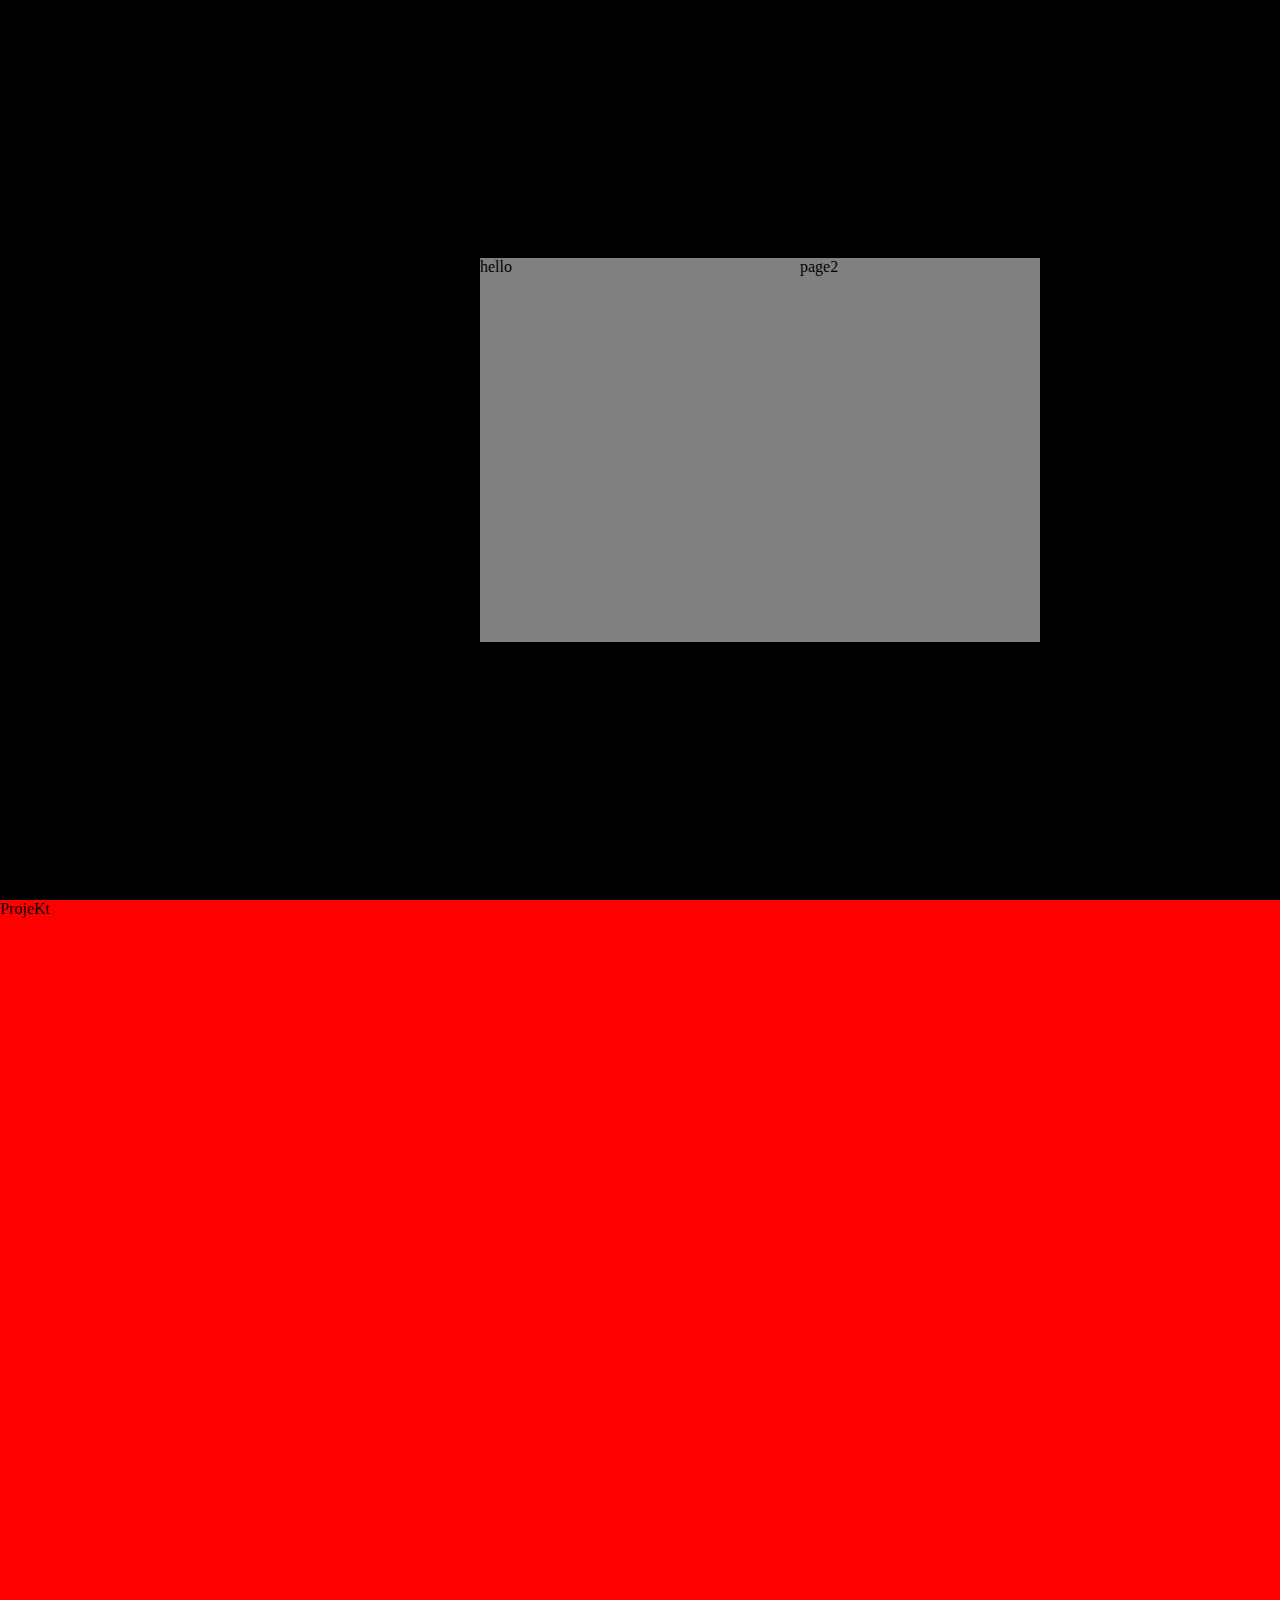
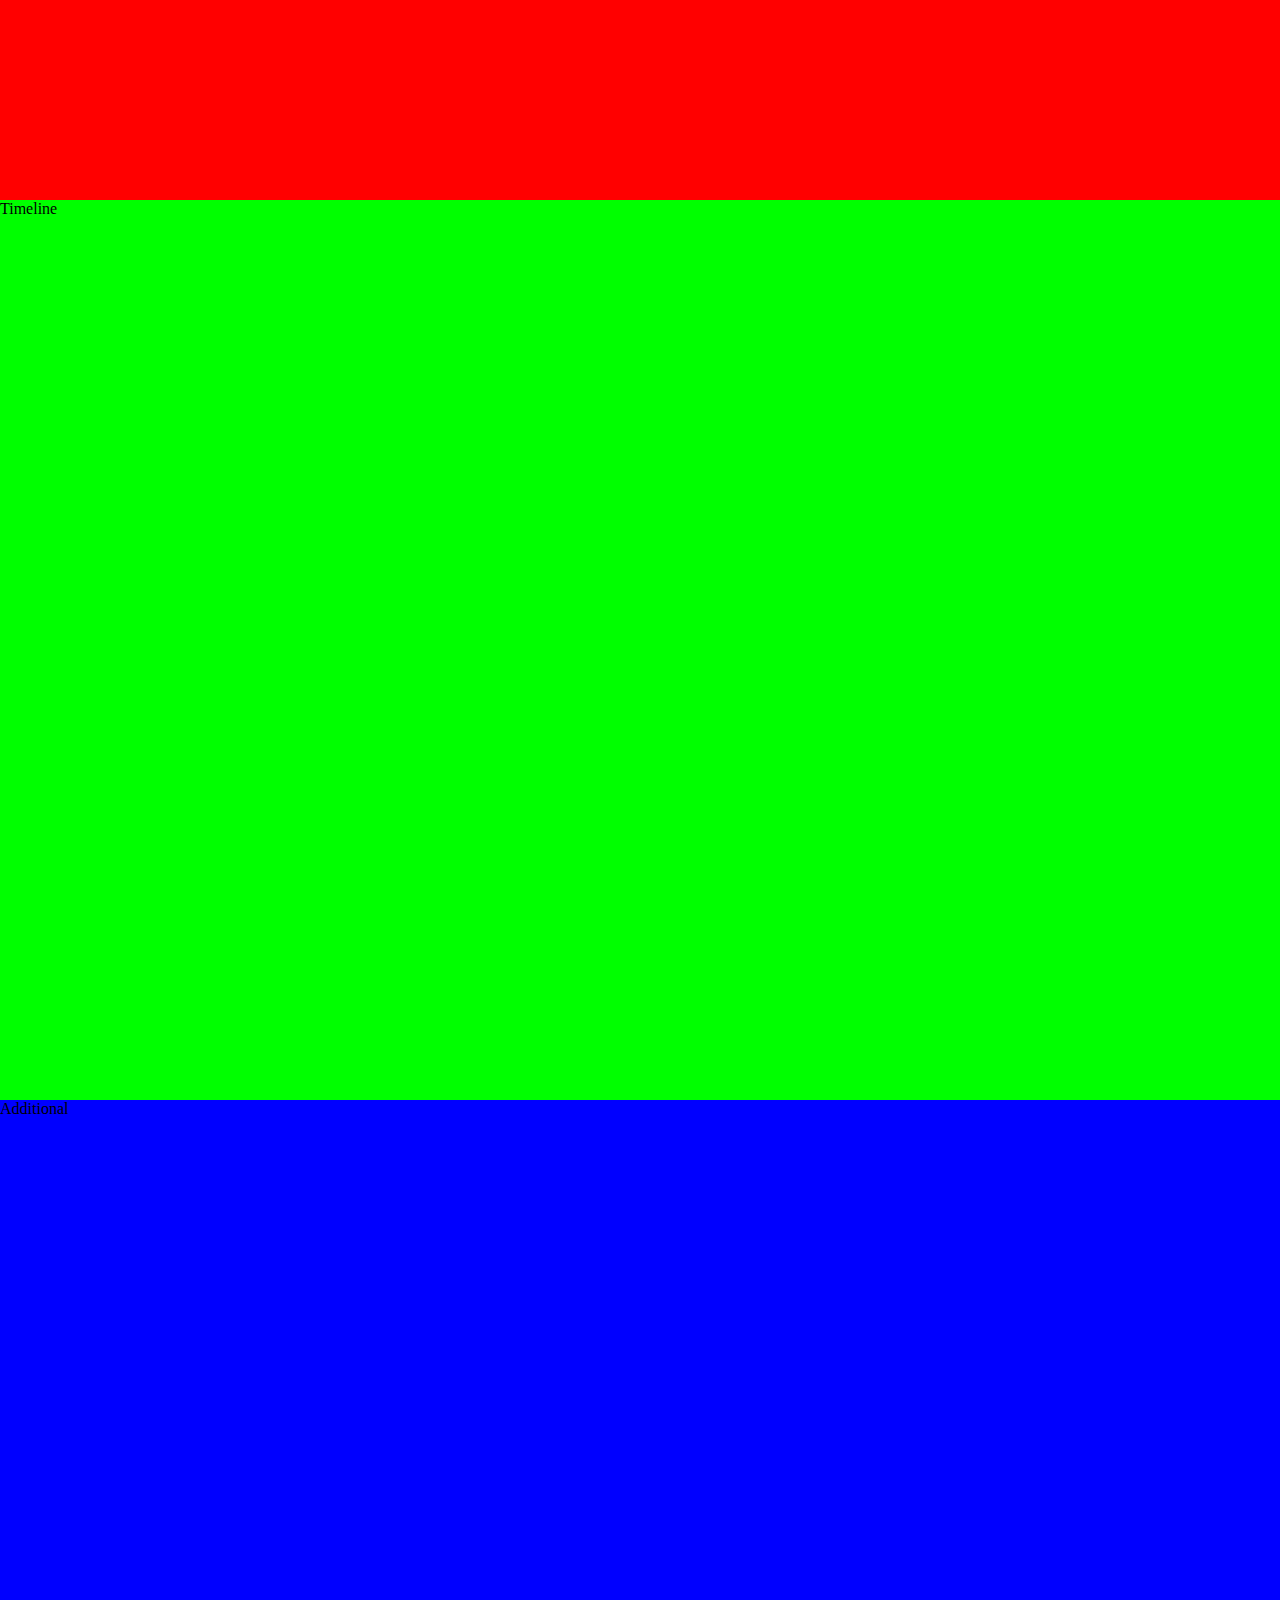
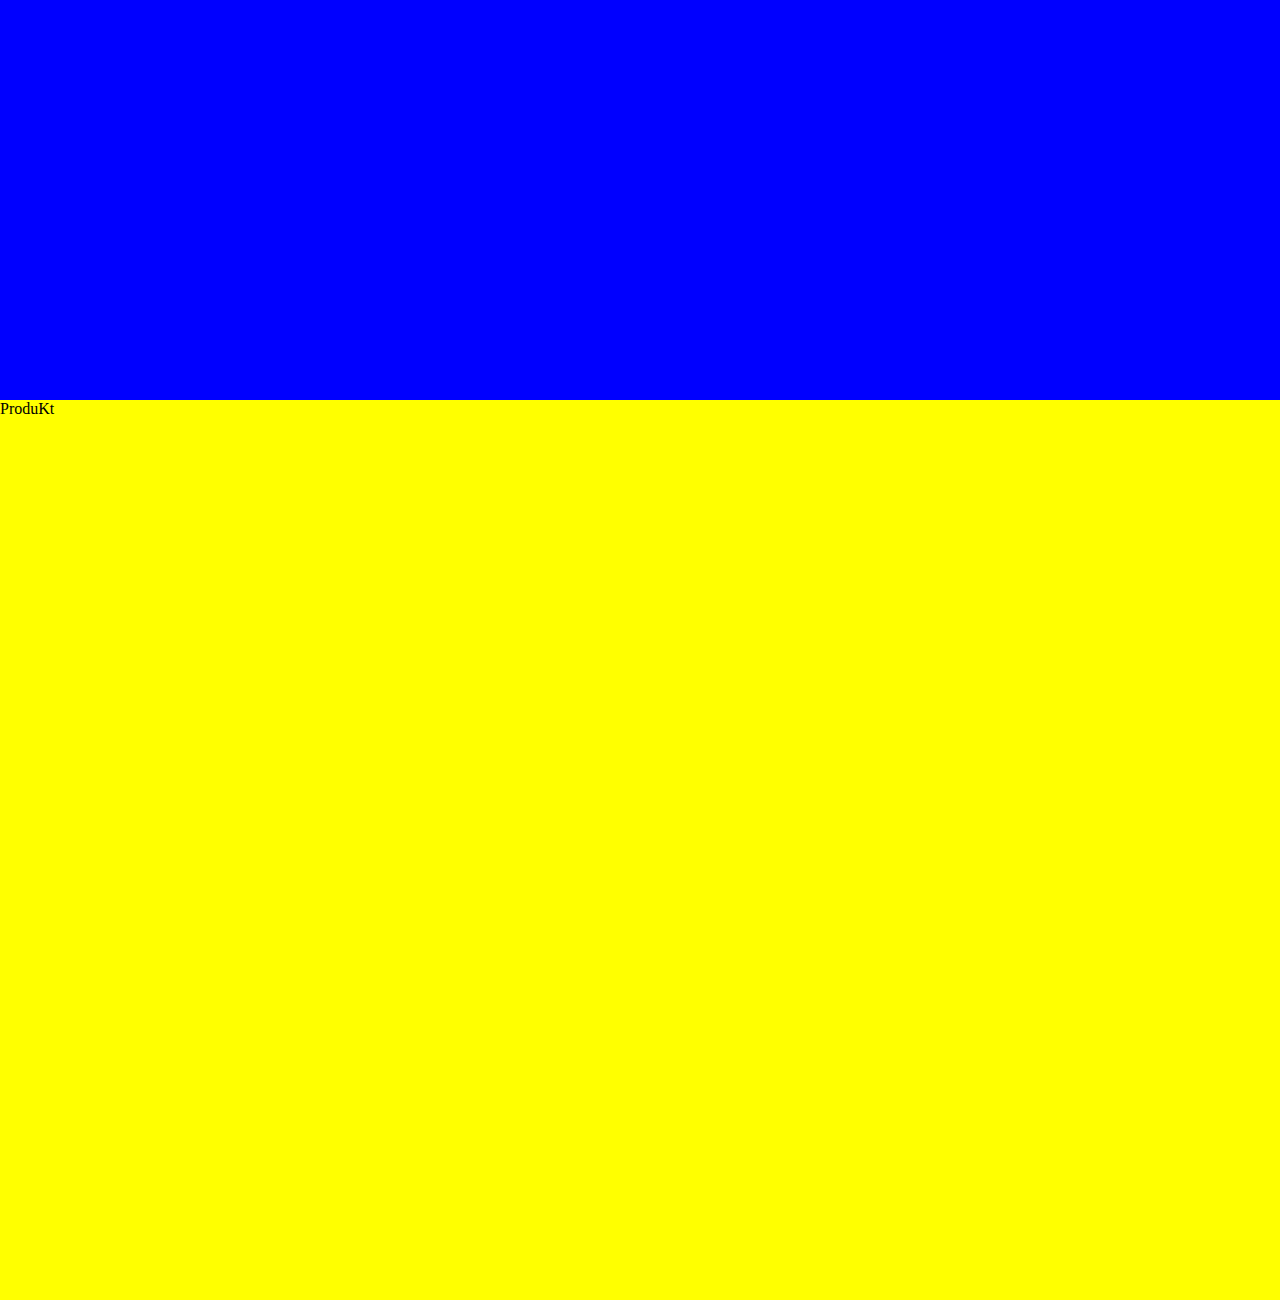
==== Webbpage/index.html @ 3f53e5e8 "Added javascript for mediaquery for better responsitivity" ====
<!DOCTYPE html>
<html lang="en">
<head>
  <meta charset="UTF-8">
  <meta name="viewport" content="width=device-width, initial-scale=1.0">
  <title>MainPage</title>
  <link rel="stylesheet" href="style.css">
  <link rel="stylesheet" href="cardslider.css">
</head>
<body>
  
  <header>
    <nav>

    </nav>
  </header>

  <aside>
    <button id="toggle-prkt" class="sec-button" onclick="toggleSection('prkt-section', 'toggle-prkt')">prkt</button>
    <button id="toggle-tmln" class="sec-button" onclick="toggleSection('tmln-section', 'toggle-tmln')">tmln</button>
    <button id="toggle-adtl" class="sec-button" onclick="toggleSection('adtl-section', 'toggle-adtl')">adtl</button>
    <button id="toggle-prdt" class="sec-button" onclick="toggleSection('prdt-section', 'toggle-prdt')">prdt</button>
  </aside>

  <main>

    <section id="cards-section">

      <ul class="cards">

        <li>
          <div class="imagediv"> hello</div> 
        </li>
        
        <li>
          <div class="imagediv"> page2</div> 
        </li>

        <li>
          <div class="imagediv"> stuff</div> 
        </li>

        <li>
          <div class="imagediv"> random</div> 
        </li> 

      </ul>

    </section>


    <section id="prkt-section" class="button-section">ProjeKt
      
    </section>

    <section id="tmln-section" class="button-section">Timeline

    </section>

    <section id="adtl-section" class="button-section">Additional

    </section>

    <section id="prdt-section" class="button-section">ProduKt

    </section>

  </main>

  <footer>

  </footer>

</body>
<script src="app.js"></script>
</html>
---- Webbpage/style.css ----
:root{
  --primary:rgb(255, 255, 255);
  --secondary:rgb(0, 0, 0);
  --col1:rgb(255, 0, 0);
  --col2:rgb(0, 255, 0);
  --col3:rgb(0, 0, 255);
  --col4:rgb(255, 255, 0);
  --col5:rgb(0, 255, 255);
  --col6:rgb(255, 0, 255);
}

*{
  text-decoration: none;
  box-sizing: border-box;
  margin: 0;
  padding: 0;
}

body{
  background-color: var(--secondary);
  width: 100%;
  min-height: 100vh;
}

aside{
  bottom: 0;
  position: fixed;
  background-color: var(--primary);
  width: 100%;
  display: flex;
  flex-direction: row;
  justify-content: space-evenly;  
}

button{
  border: none;
  background: none;
}

button:hover{
  background-color: var(--secondary);
}

#prkt-section{
  background-color: var(--col1);
  display: block;
}

#tmln-section{
  background-color: var(--col2);  
  display: none;
}

#adtl-section{
  background-color: var(--col3);  
  display: none;
}

#prdt-section{
  background-color: var(--col4);  
  display: none;
}

.sec-button{
  transition: transform 0.5s;
}
.scale-up{
  transform: scale(3);
}

.button-section{
  min-height: 100vh;
}

@media only screen and (min-width: 600px) {

  aside{
    display: none;
  }

}

@media only screen and (min-width: 769px) {
}
---- Webbpage/cardslider.css ----
:root{
	--slider-width:50em;
	--cards-width:20em;
  --card-color:gray;
}

.cards{
  display: flex;
  align-items: center;
  height: 100%;
  width:var(--slider-width);
  padding: 0 calc((var(--slider-width) - var(--cards-width)) / 2);
  list-style: none;
  overflow-y: hidden;
  overflow-x: scroll;
  white-space: nowrap;
  
  scroll-snap-type: x mandatory;
}

.cards li{
  display: inline-block;
  aspect-ratio: 1;
  scroll-snap-align: center;
  perspective: 40em;

  animation: linear adjust-z-index both;
	animation-timeline: --li-in-and-out-of-view;

	view-timeline-name: --li-in-and-out-of-view;
	view-timeline-axis: inline;
}

.cards div{
  background-color: var(--card-color);
  width: var(--cards-width);
  height: 120%;

  user-select: none;
  -webkit-user-drag: none;

  animation: linear rotate-cover both;
	animation-timeline: --li-in-and-out-of-view;

}

.active{
	cursor: grabbing;
	cursor: -webkit-grabbing;
}

#cards-section{
  display: none;
  height: 100vh;
}

@keyframes adjust-z-index {
	0% {
		z-index: 1;
	}
	50% {
		z-index: 100;
	}
	100% {
		z-index: 1;
	}
}

@keyframes rotate-cover {
  0% {
    transform: rotateY(-45deg);
  }
  35% {
    transform: rotateY(-45deg);
  }
  50% {
    transform: rotateY(0deg) translateZ(1em) scale(1.5);
  }
  65% {
    transform: rotateY(45deg);
  }
  100% {
    transform: rotateY(45deg);
  }
}

@media only screen and (min-width: 600px) {

  #cards-section{
    display: flex;
    justify-content: center;
    align-items: center;
  }
  
}
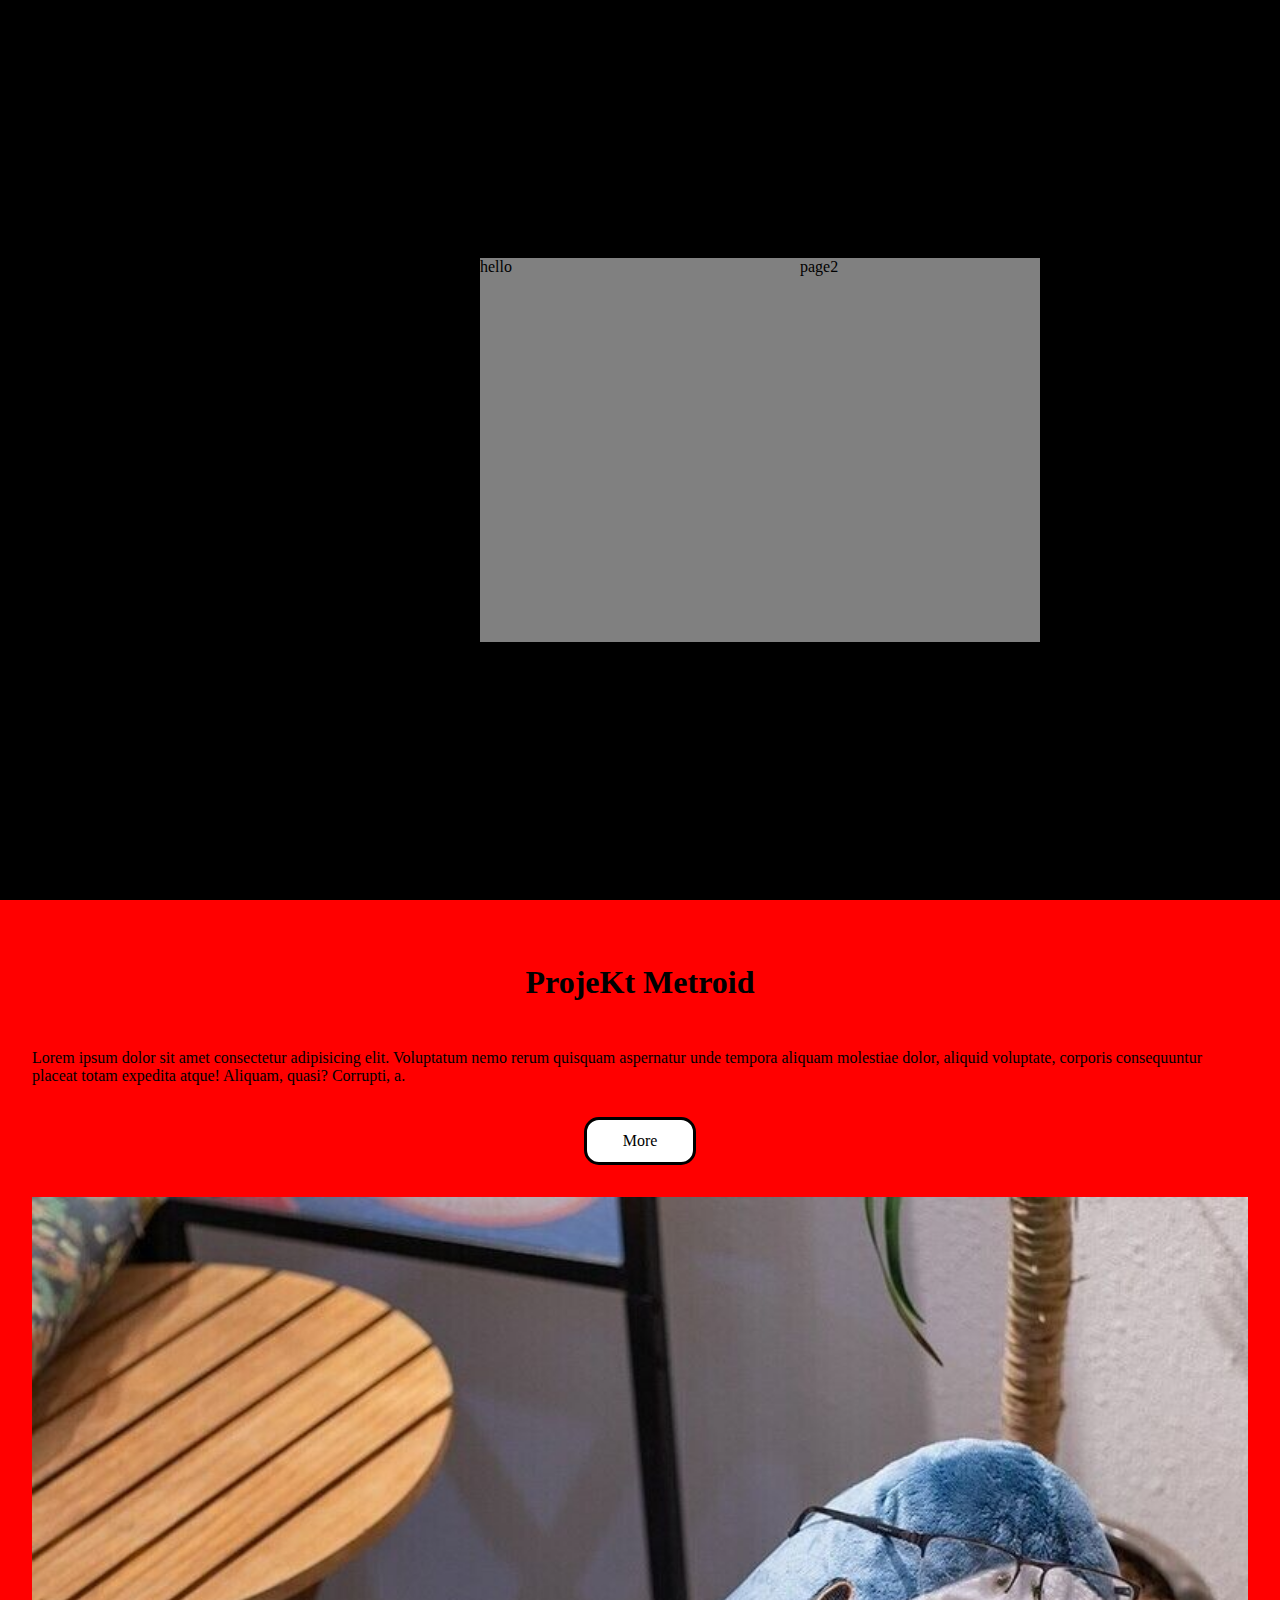
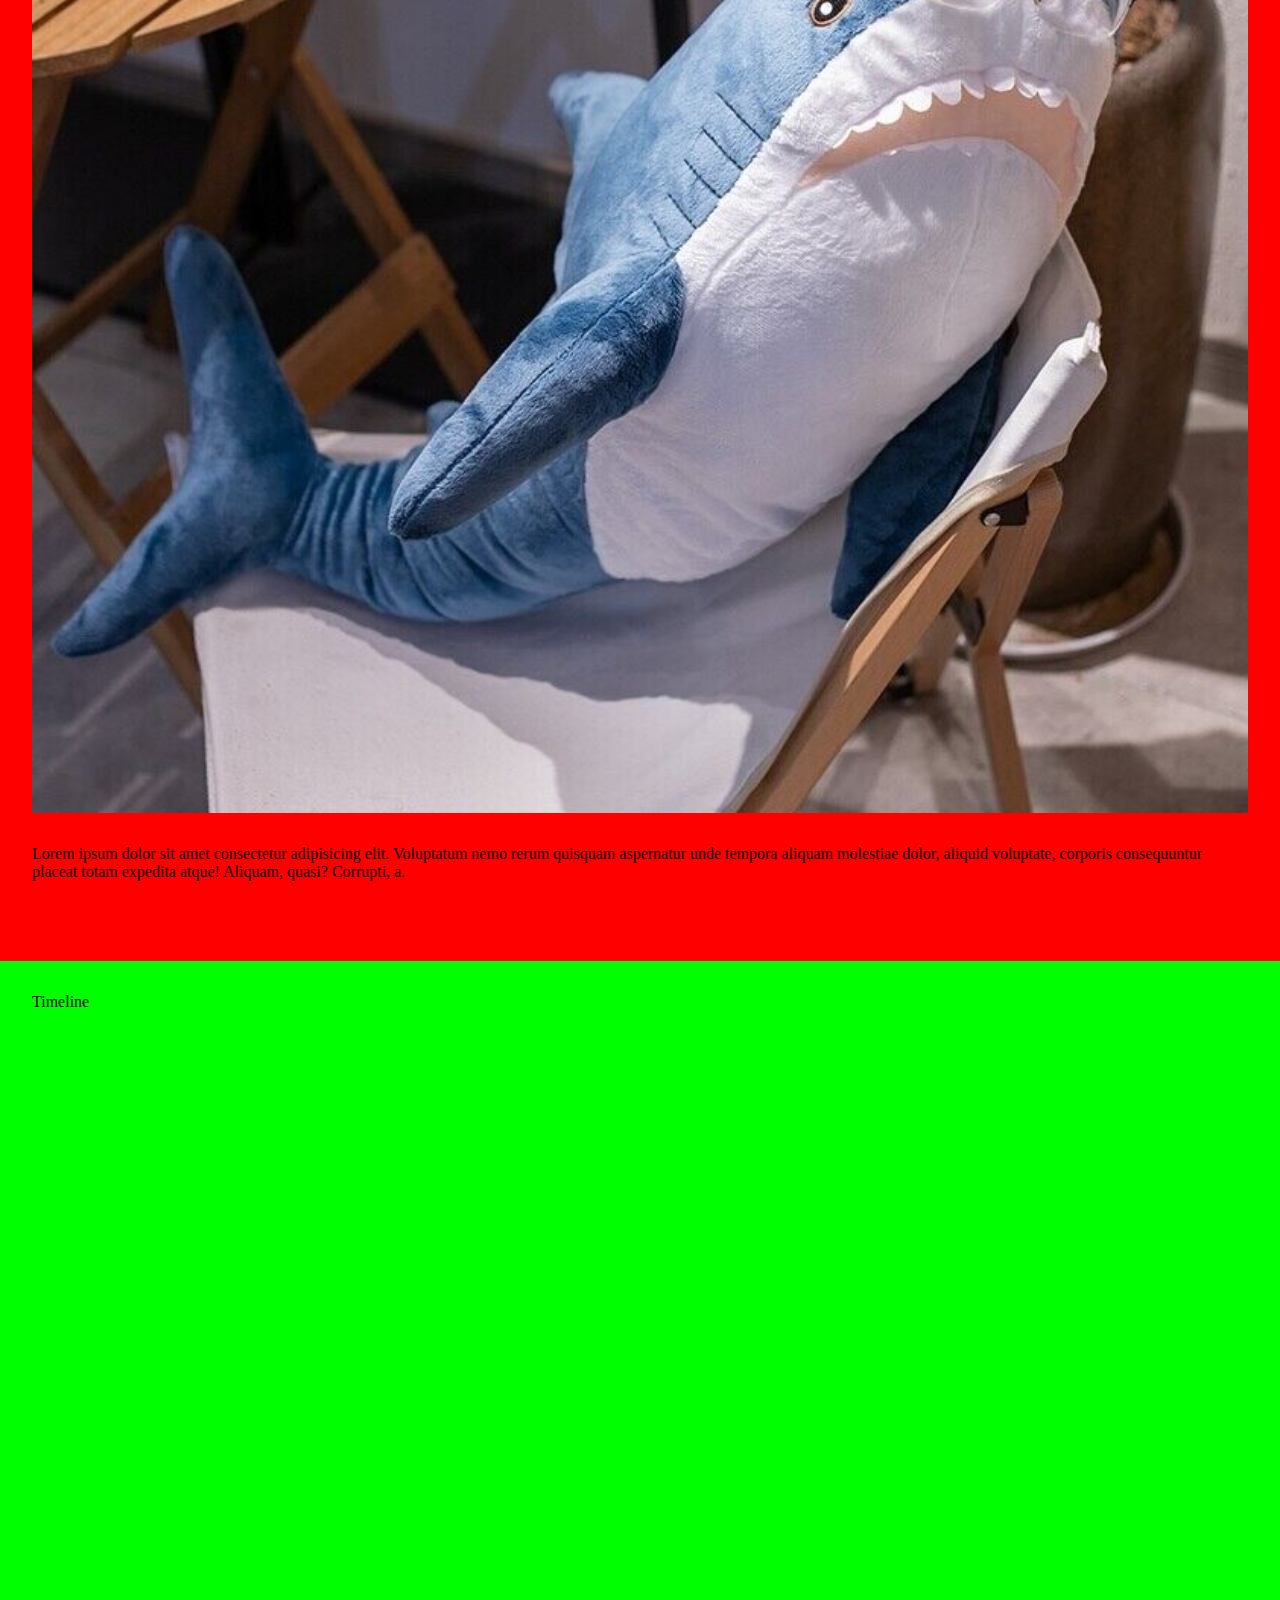
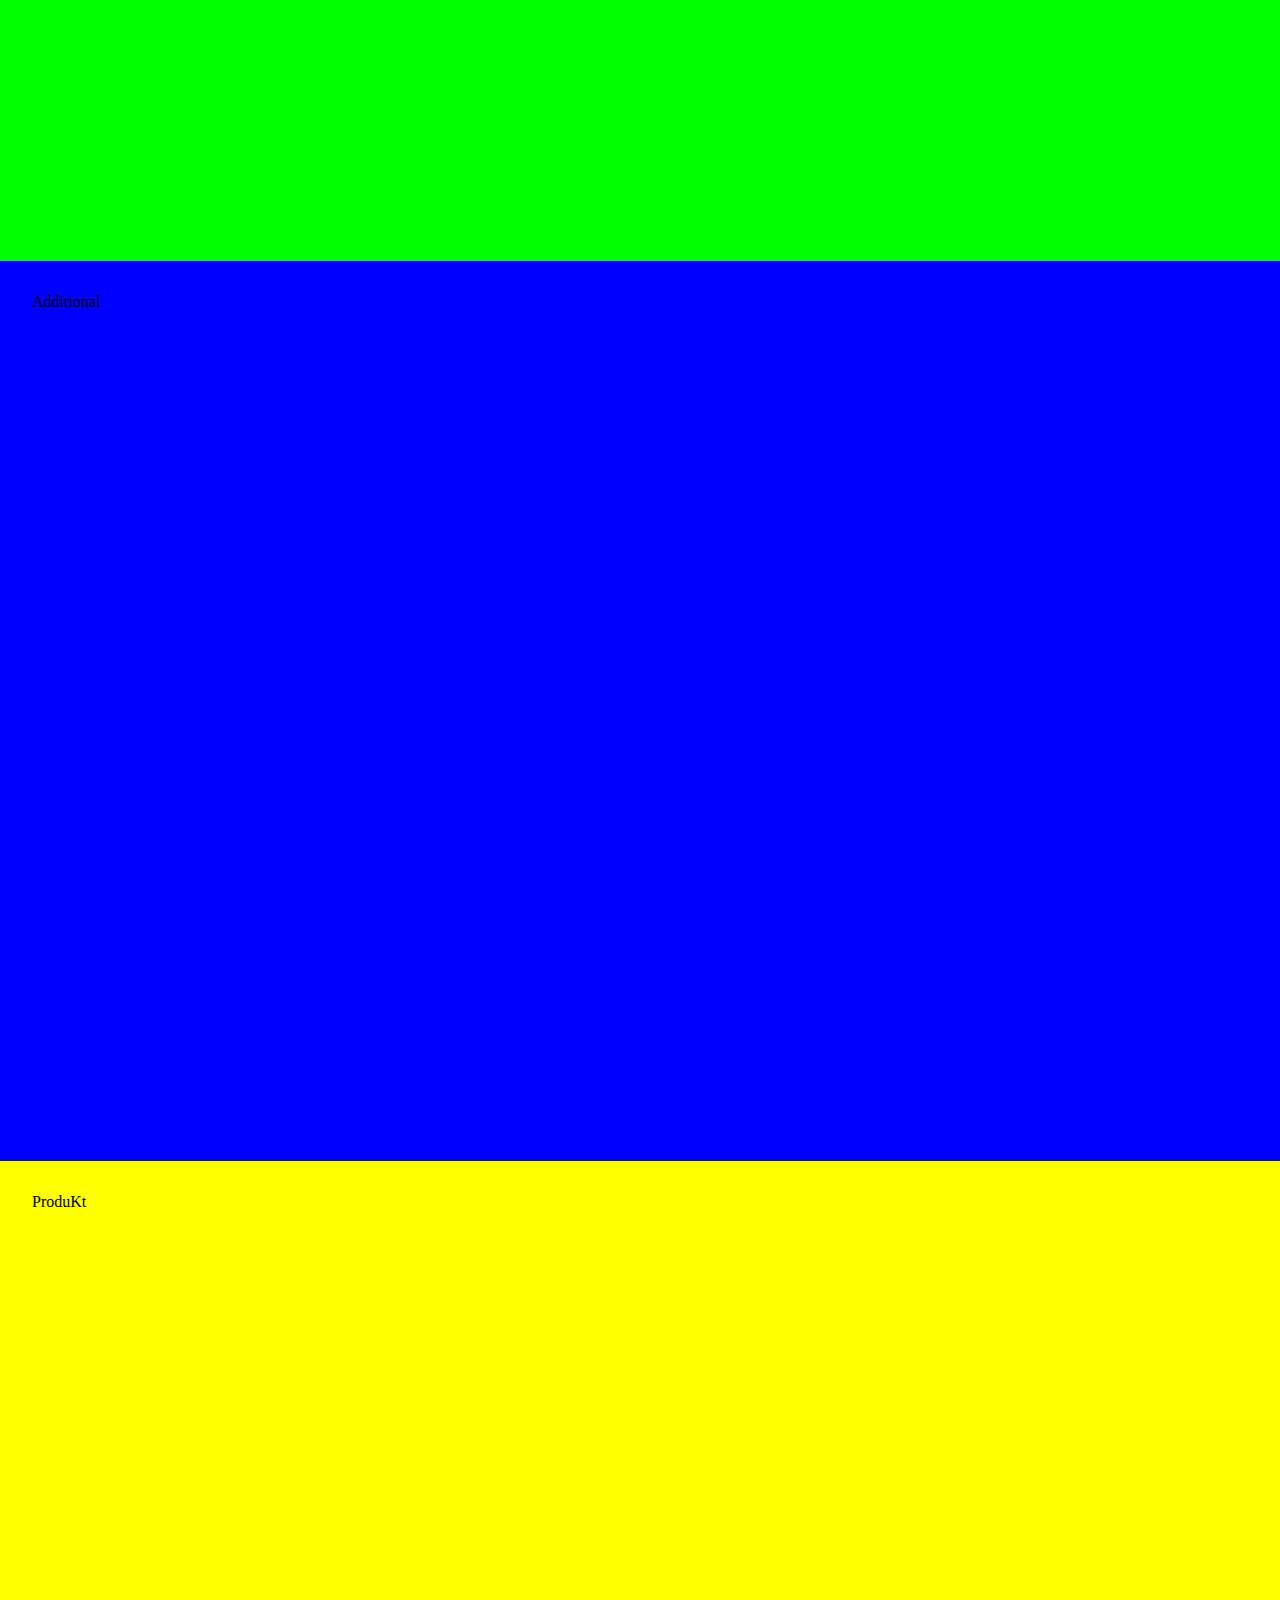
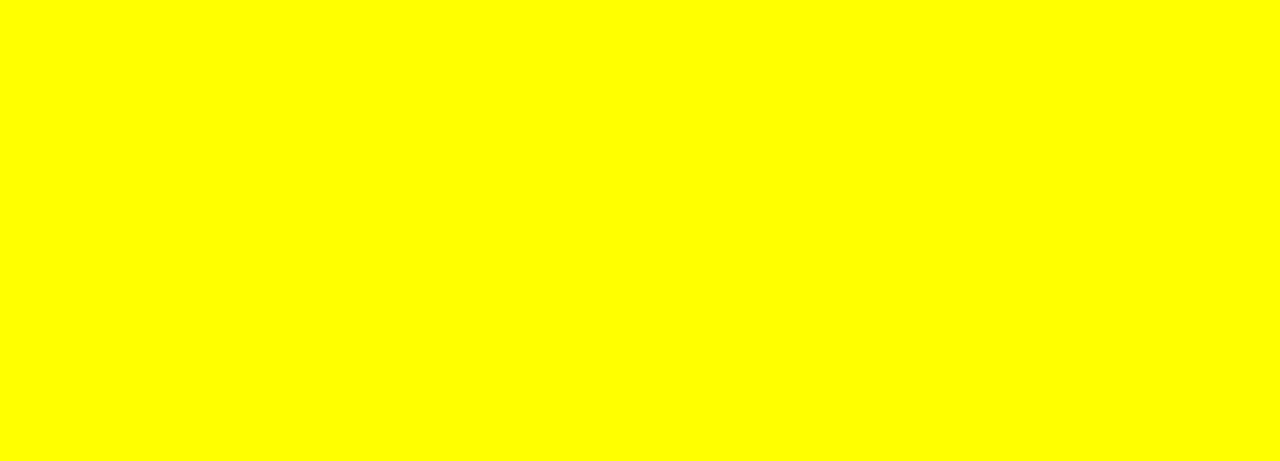
==== commit 99373d41: "Layout for front page" ====
--- a/Webbpage/index.html
+++ b/Webbpage/index.html
@@ -49,21 +49,28 @@
     </section>
 
 
-    <section id="prkt-section" class="button-section">ProjeKt
+    <article id="prkt-section" class="button-section">
+      <h1>ProjeKt Metroid</h1>
+      <p>Lorem ipsum dolor sit amet consectetur adipisicing elit. Voluptatum nemo rerum quisquam aspernatur unde tempora aliquam molestiae dolor, aliquid voluptate, corporis consequuntur placeat totam expedita atque! Aliquam, quasi? Corrupti, a.</p>
+
+      <a href="placeholder.html" class="more-button">More</a>
+
+      <img src="800x800.png" alt="placeholder">
+      <p>Lorem ipsum dolor sit amet consectetur adipisicing elit. Voluptatum nemo rerum quisquam aspernatur unde tempora aliquam molestiae dolor, aliquid voluptate, corporis consequuntur placeat totam expedita atque! Aliquam, quasi? Corrupti, a.</p>
       
-    </section>
+    </article>
 
-    <section id="tmln-section" class="button-section">Timeline
+    <article id="tmln-section" class="button-section">Timeline
 
-    </section>
+    </article>
 
-    <section id="adtl-section" class="button-section">Additional
+    <article id="adtl-section" class="button-section">Additional
 
-    </section>
+    </article>
 
-    <section id="prdt-section" class="button-section">ProduKt
+    <article id="prdt-section" class="button-section">ProduKt
 
-    </section>
+    </article>
 
   </main>
 
--- a/Webbpage/style.css
+++ b/Webbpage/style.css
@@ -29,21 +29,42 @@
   width: 100%;
   display: flex;
   flex-direction: row;
-  justify-content: space-evenly;  
-}
-
-button{
-  border: none;
-  background: none;
-}
-
-button:hover{
-  background-color: var(--secondary);
+  justify-content: space-evenly;
 }
 
 #prkt-section{
   background-color: var(--col1);
-  display: block;
+  display: flex;
+  flex-direction: column;
+  justify-content: center;
+  align-items: center;
+}
+
+#prkt-section * {
+  margin: 1em 0;
+}
+
+h1{
+  text-align: center;
+  margin: 0;
+  margin-bottom: 1em;
+}
+
+
+.more-button{
+  display: flex;
+  justify-content: center;
+  align-items: center;
+  border: solid black;
+  background-color: var(--primary);
+  color: var(--secondary);
+  width: 7em;
+  height: 3em;
+  border-radius: 15px;
+}
+
+img{
+  width: 100%;
 }
 
 #tmln-section{
@@ -63,13 +84,20 @@
 
 .sec-button{
   transition: transform 0.5s;
+  background-color: var(--secondary);
+  border: none;
+  background: none;
 }
+
 .scale-up{
   transform: scale(3);
 }
 
 .button-section{
   min-height: 100vh;
+  overflow: hidden;
+  padding: 2em;
+  padding-bottom: 4em;
 }
 
 @media only screen and (min-width: 600px) {
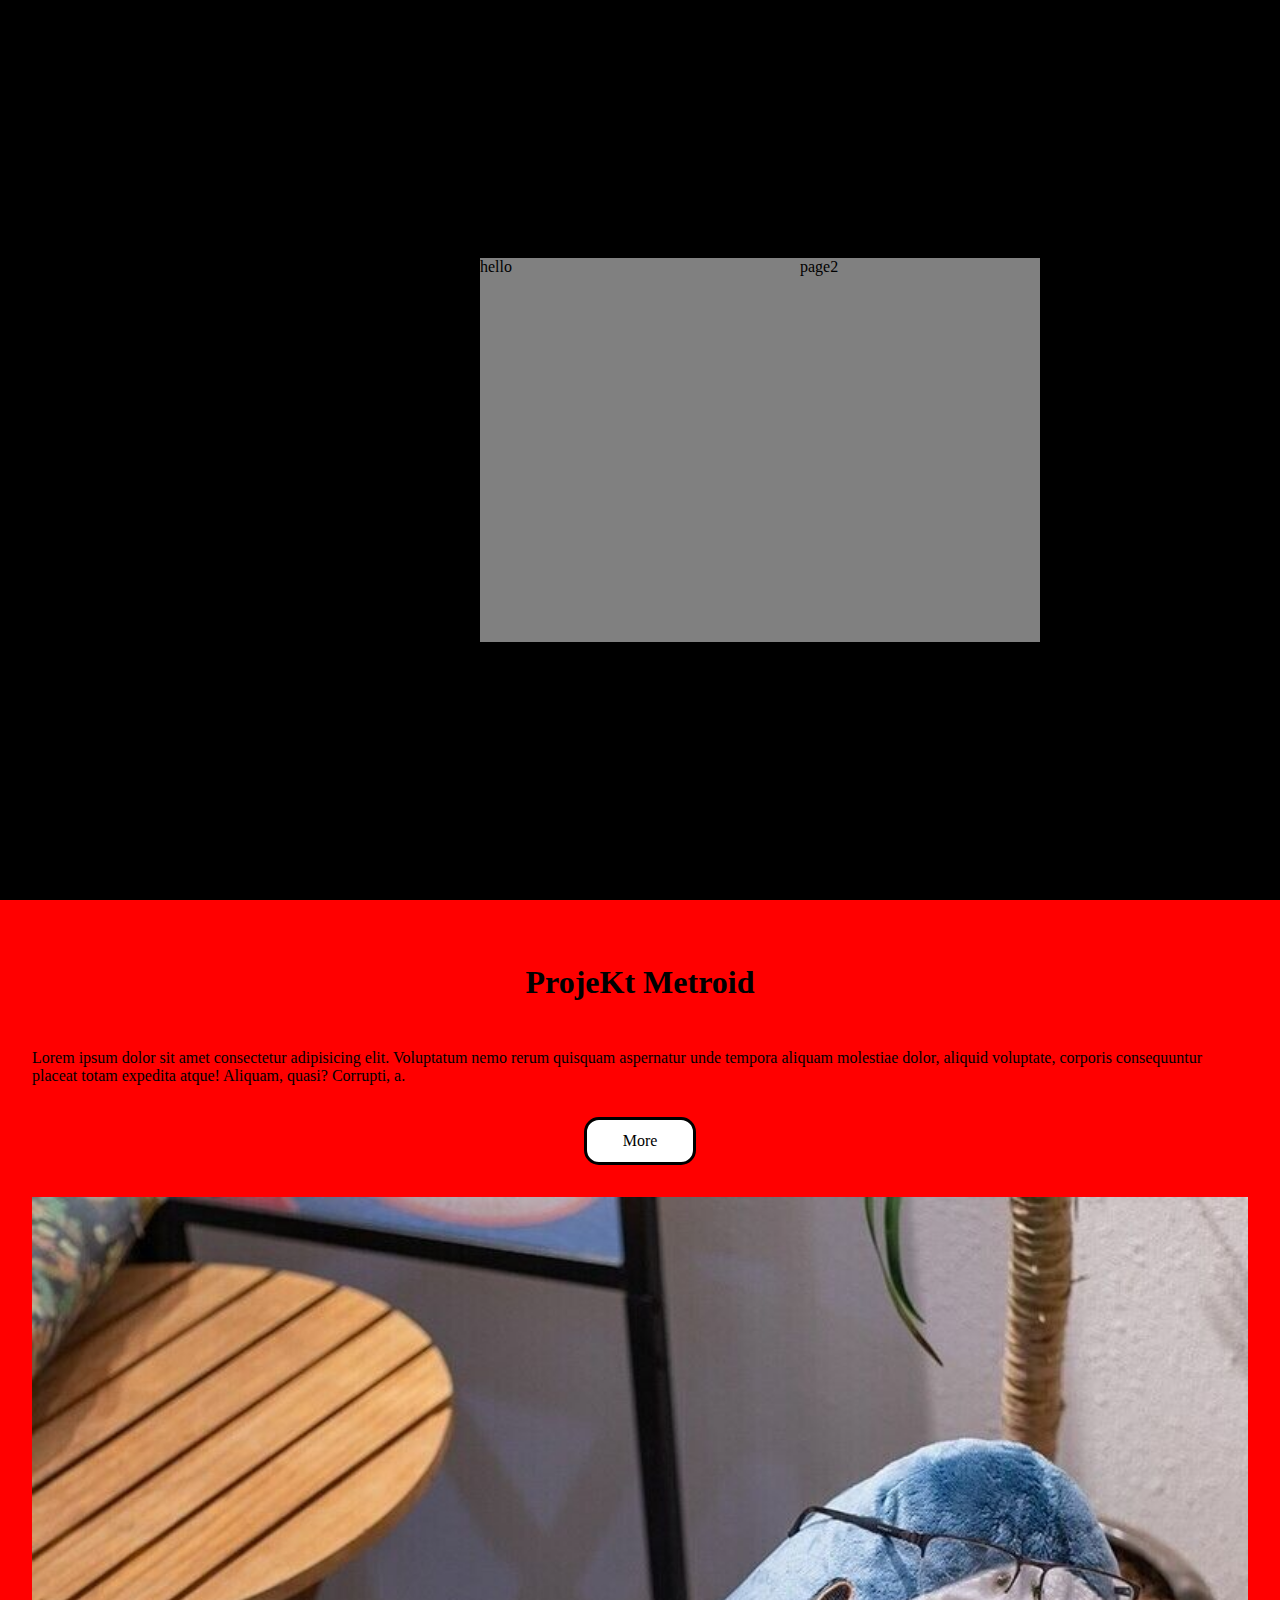
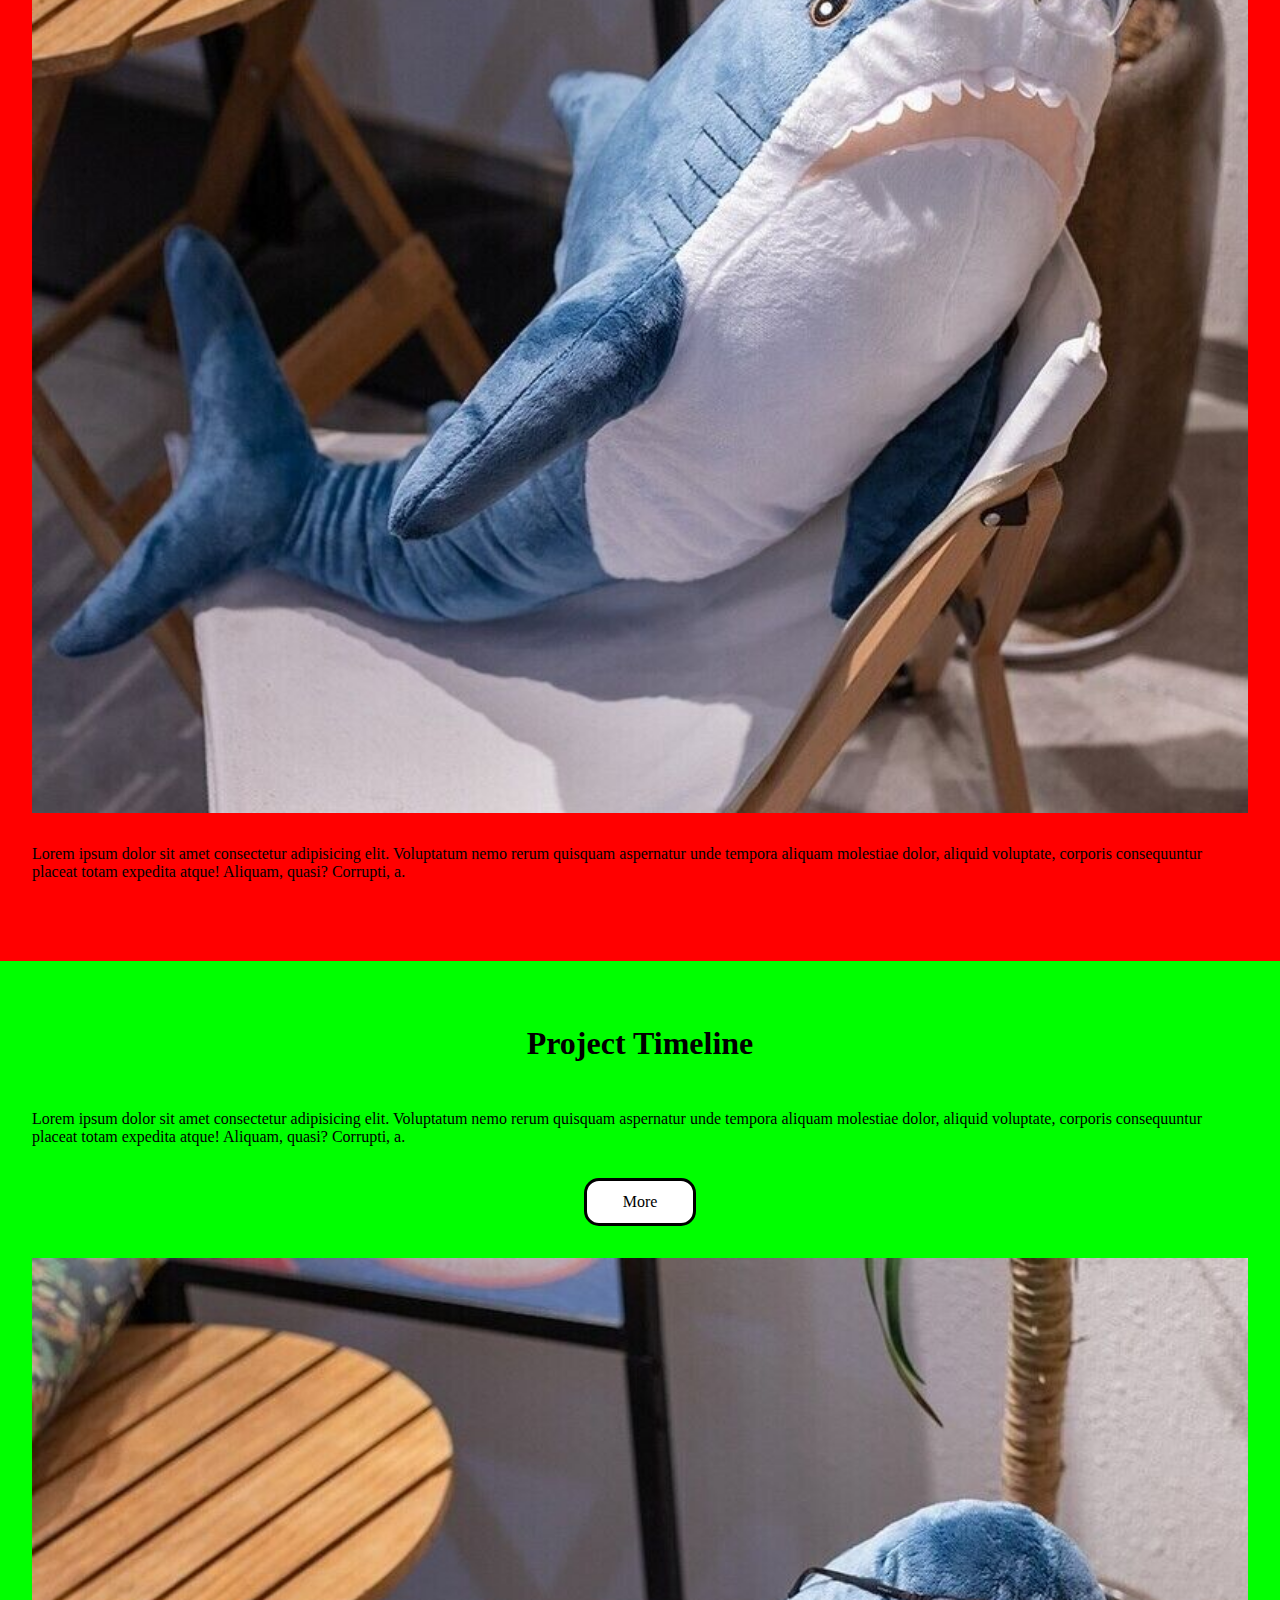
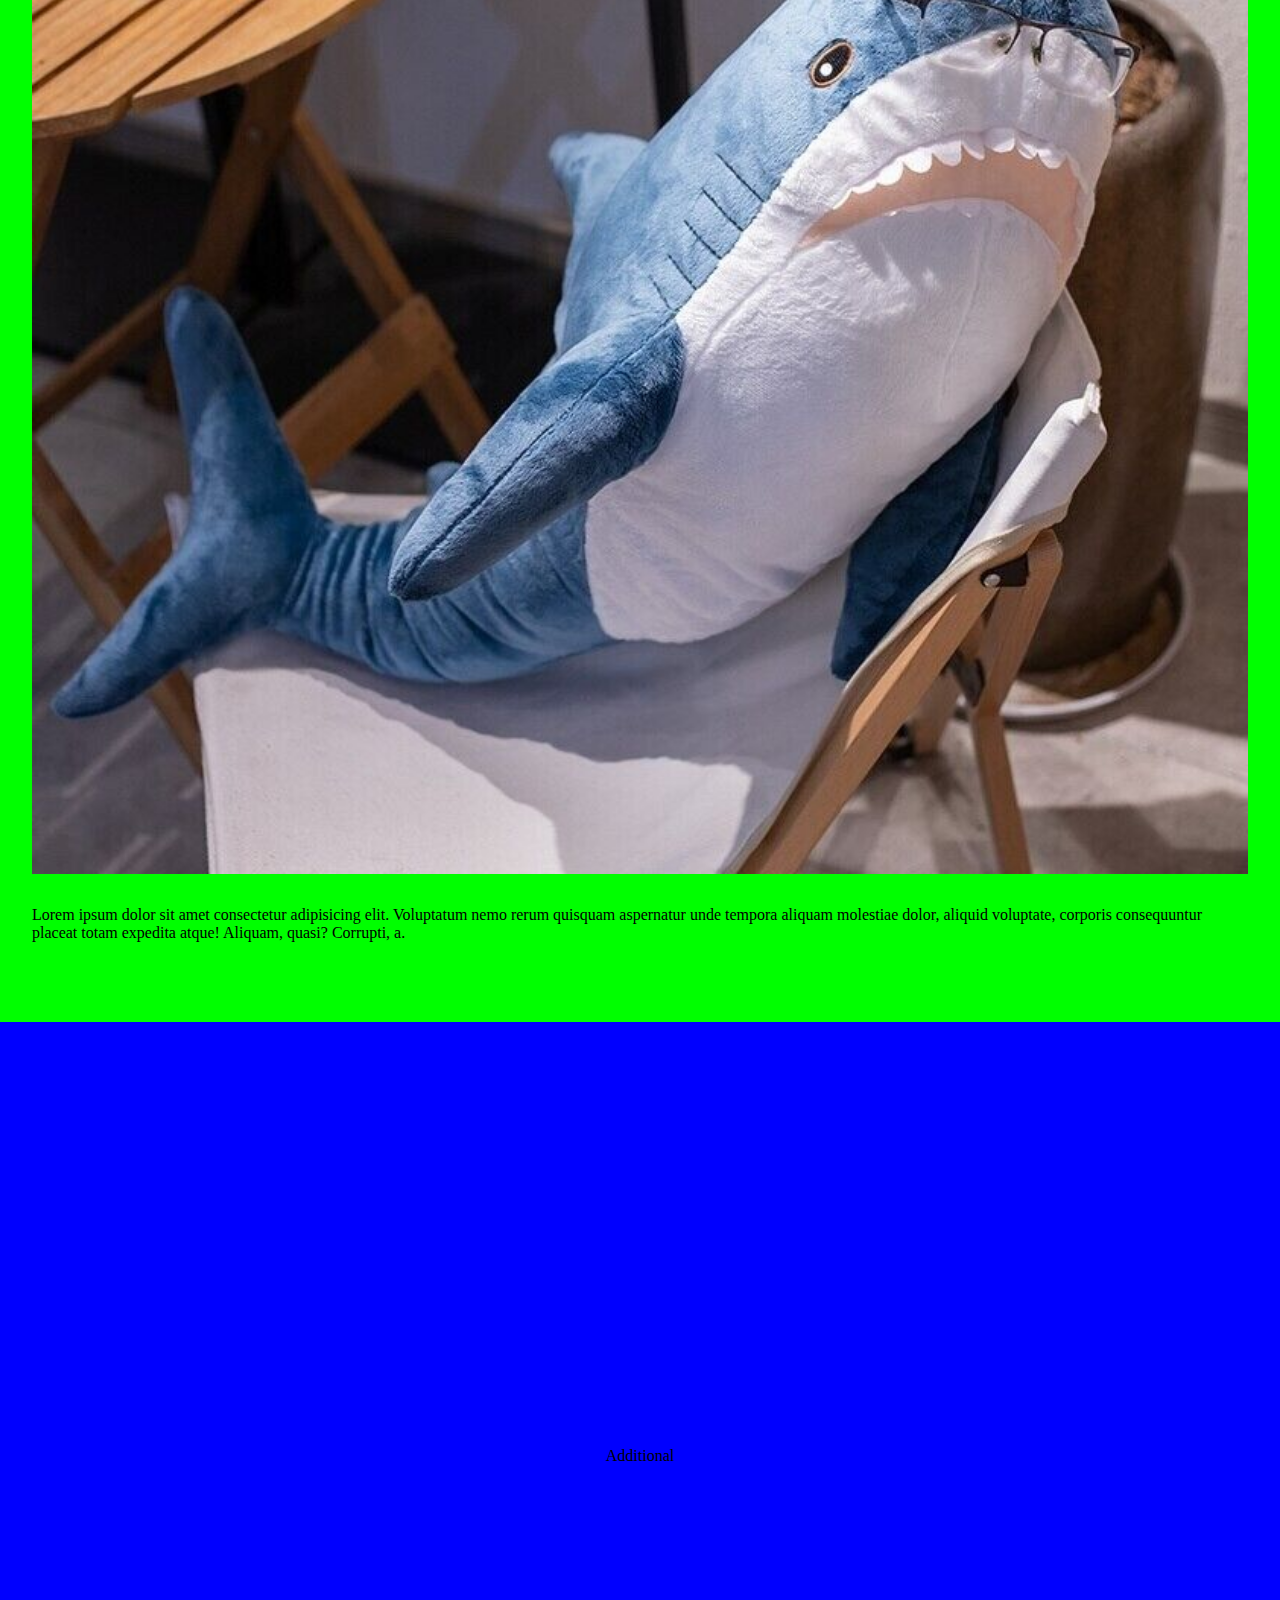
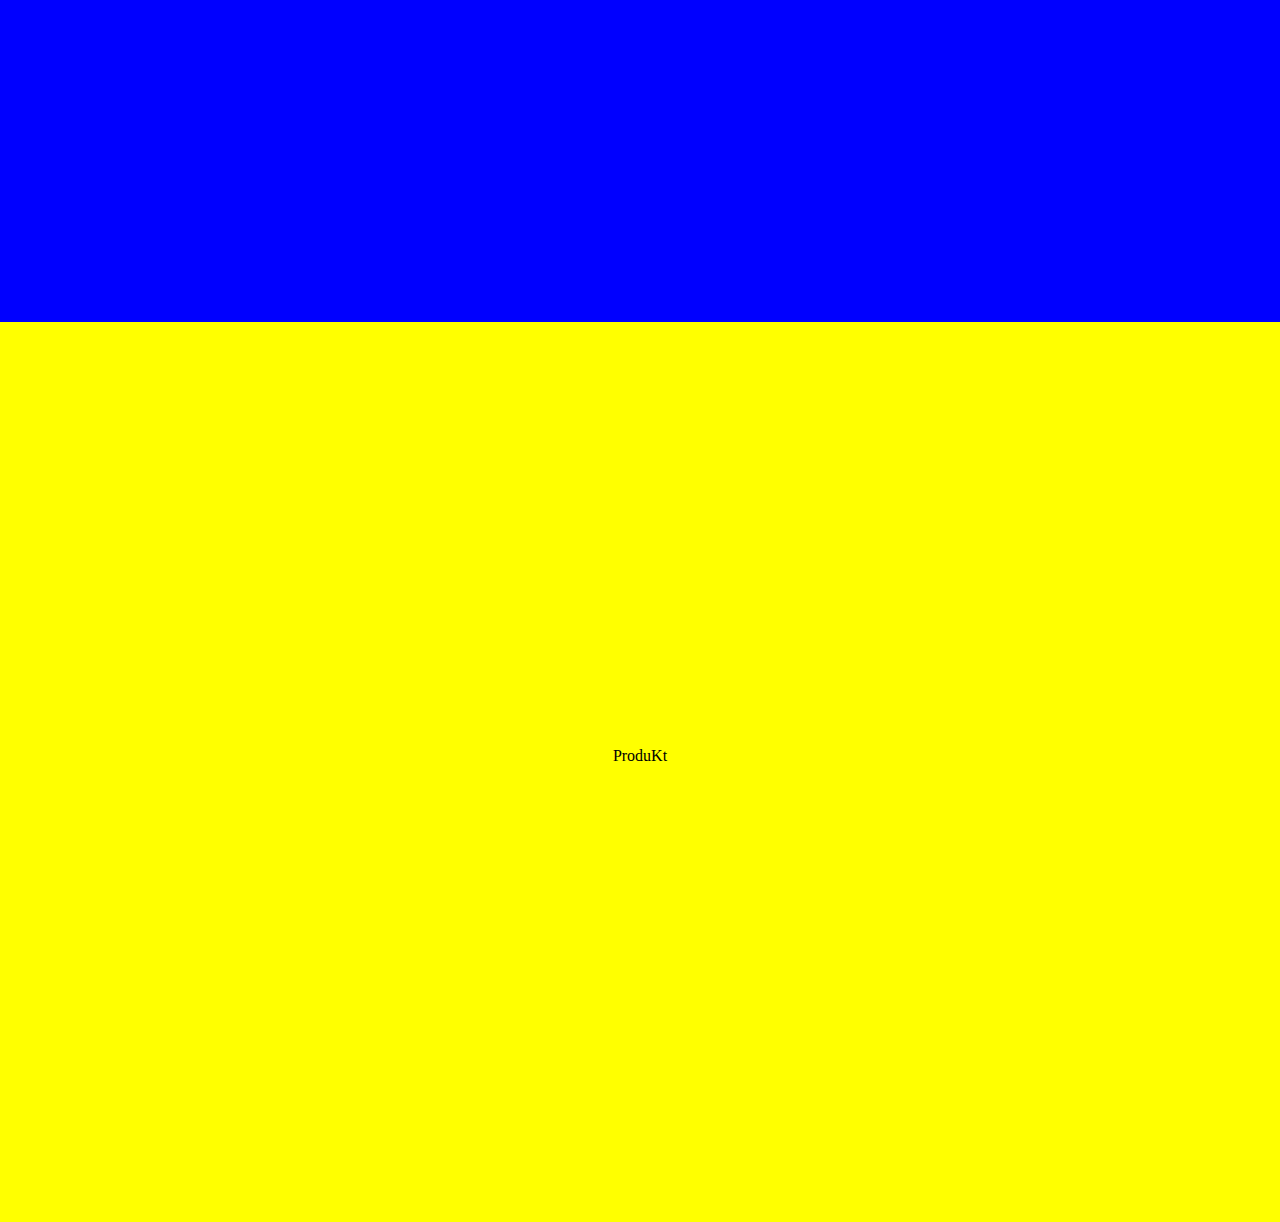
==== commit 51a28fe9: "implementing animation transitions with keyframes" ====
--- a/Webbpage/index.html
+++ b/Webbpage/index.html
@@ -60,8 +60,14 @@
       
     </article>
 
-    <article id="tmln-section" class="button-section">Timeline
+    <article id="tmln-section" class="button-section">
+      <h1>Project Timeline</h1>
+      <p>Lorem ipsum dolor sit amet consectetur adipisicing elit. Voluptatum nemo rerum quisquam aspernatur unde tempora aliquam molestiae dolor, aliquid voluptate, corporis consequuntur placeat totam expedita atque! Aliquam, quasi? Corrupti, a.</p>
 
+      <a href="placeholder.html" class="more-button">More</a>
+
+      <img src="800x800.png" alt="placeholder">
+      <p>Lorem ipsum dolor sit amet consectetur adipisicing elit. Voluptatum nemo rerum quisquam aspernatur unde tempora aliquam molestiae dolor, aliquid voluptate, corporis consequuntur placeat totam expedita atque! Aliquam, quasi? Corrupti, a.</p>
     </article>
 
     <article id="adtl-section" class="button-section">Additional
--- a/Webbpage/style.css
+++ b/Webbpage/style.css
@@ -35,20 +35,30 @@
 #prkt-section{
   background-color: var(--col1);
   display: flex;
-  flex-direction: column;
-  justify-content: center;
-  align-items: center;
 }
 
-#prkt-section * {
-  margin: 1em 0;
+@keyframes swipe-left{
+  from{
+    transform: translateY(0%);
+  }
+  50%{
+    transform: translateY(20%);
+  }
+  to{
+    transform: translateY(0%);
+  }
 }
 
 h1{
   text-align: center;
   margin: 0;
   margin-bottom: 1em;
+
+  top: 0;
+  left: 0;
+  animation: swipe-left 1s infinite;
 }
+
 
 
 .more-button{
@@ -98,6 +108,14 @@
   overflow: hidden;
   padding: 2em;
   padding-bottom: 4em;
+
+  flex-direction: column;
+  justify-content: center;
+  align-items: center;
+}
+
+.button-section *{
+  margin: 1em 0;
 }
 
 @media only screen and (min-width: 600px) {
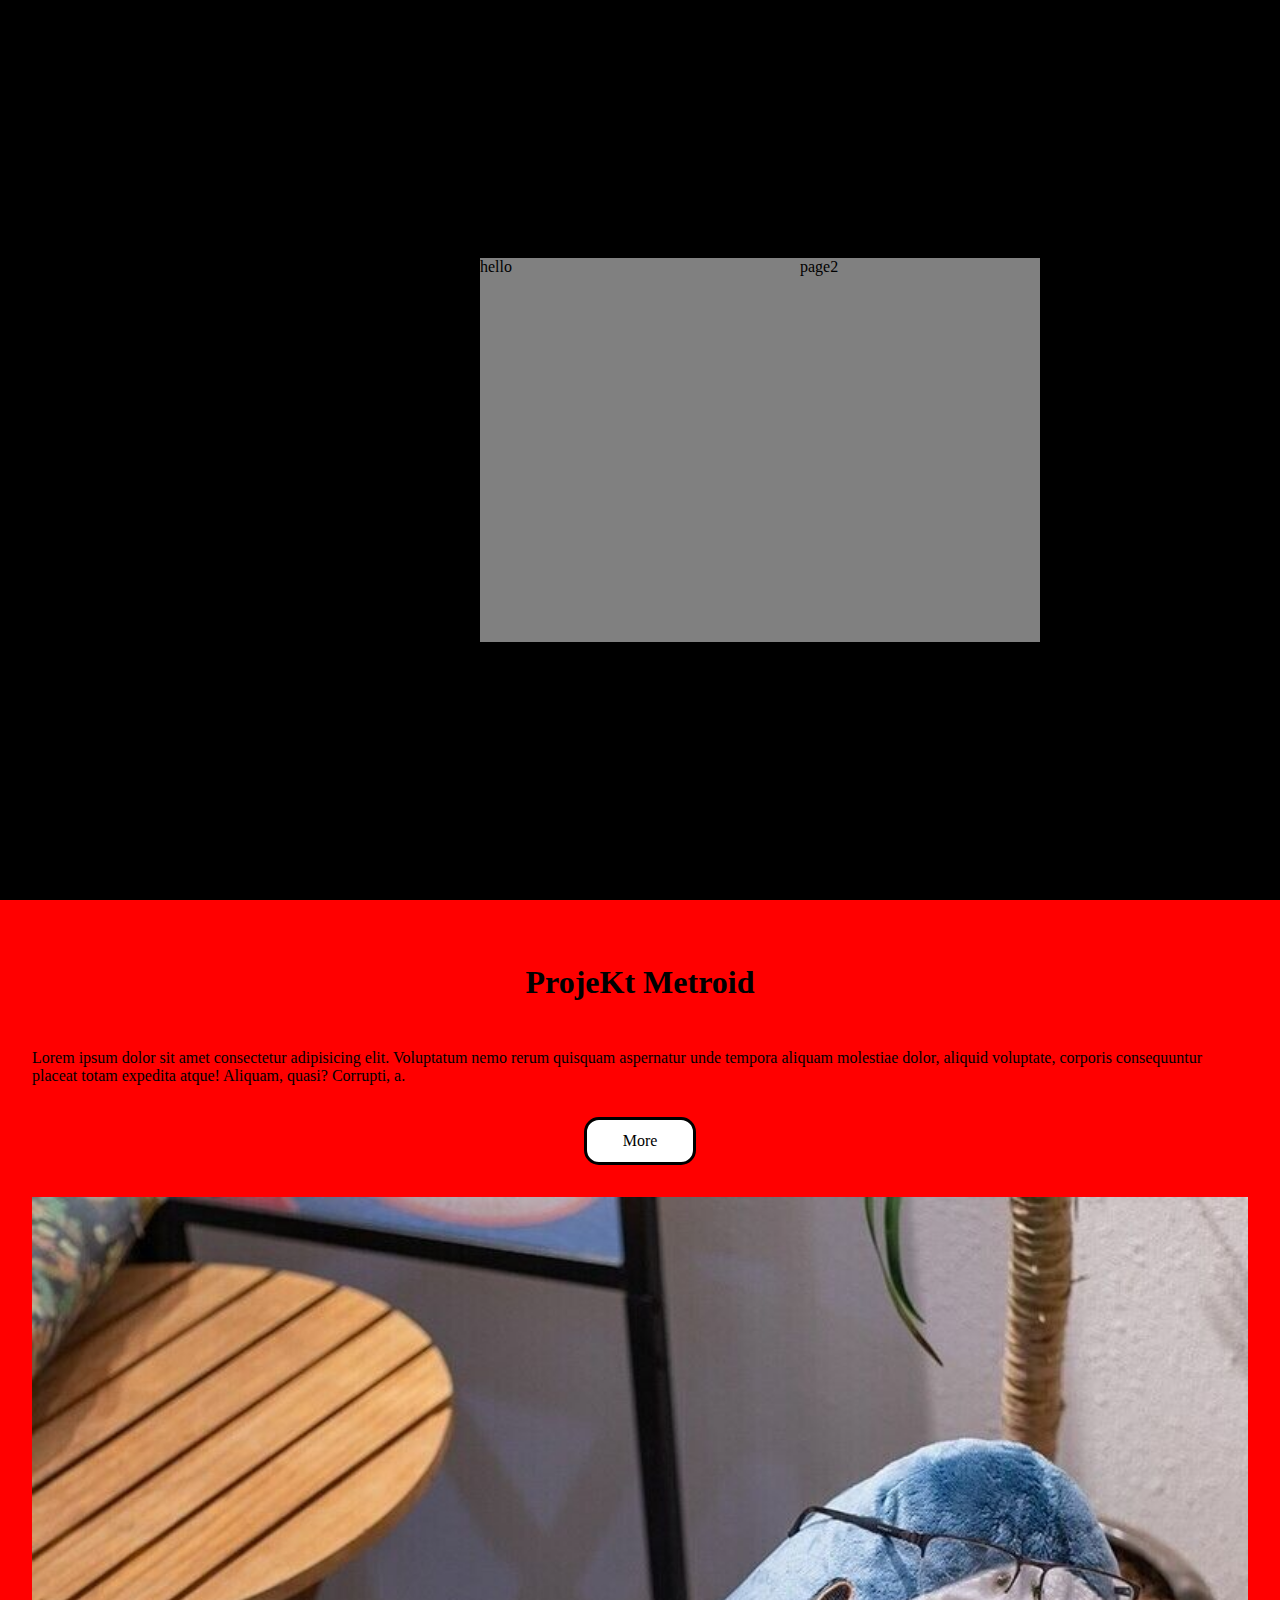
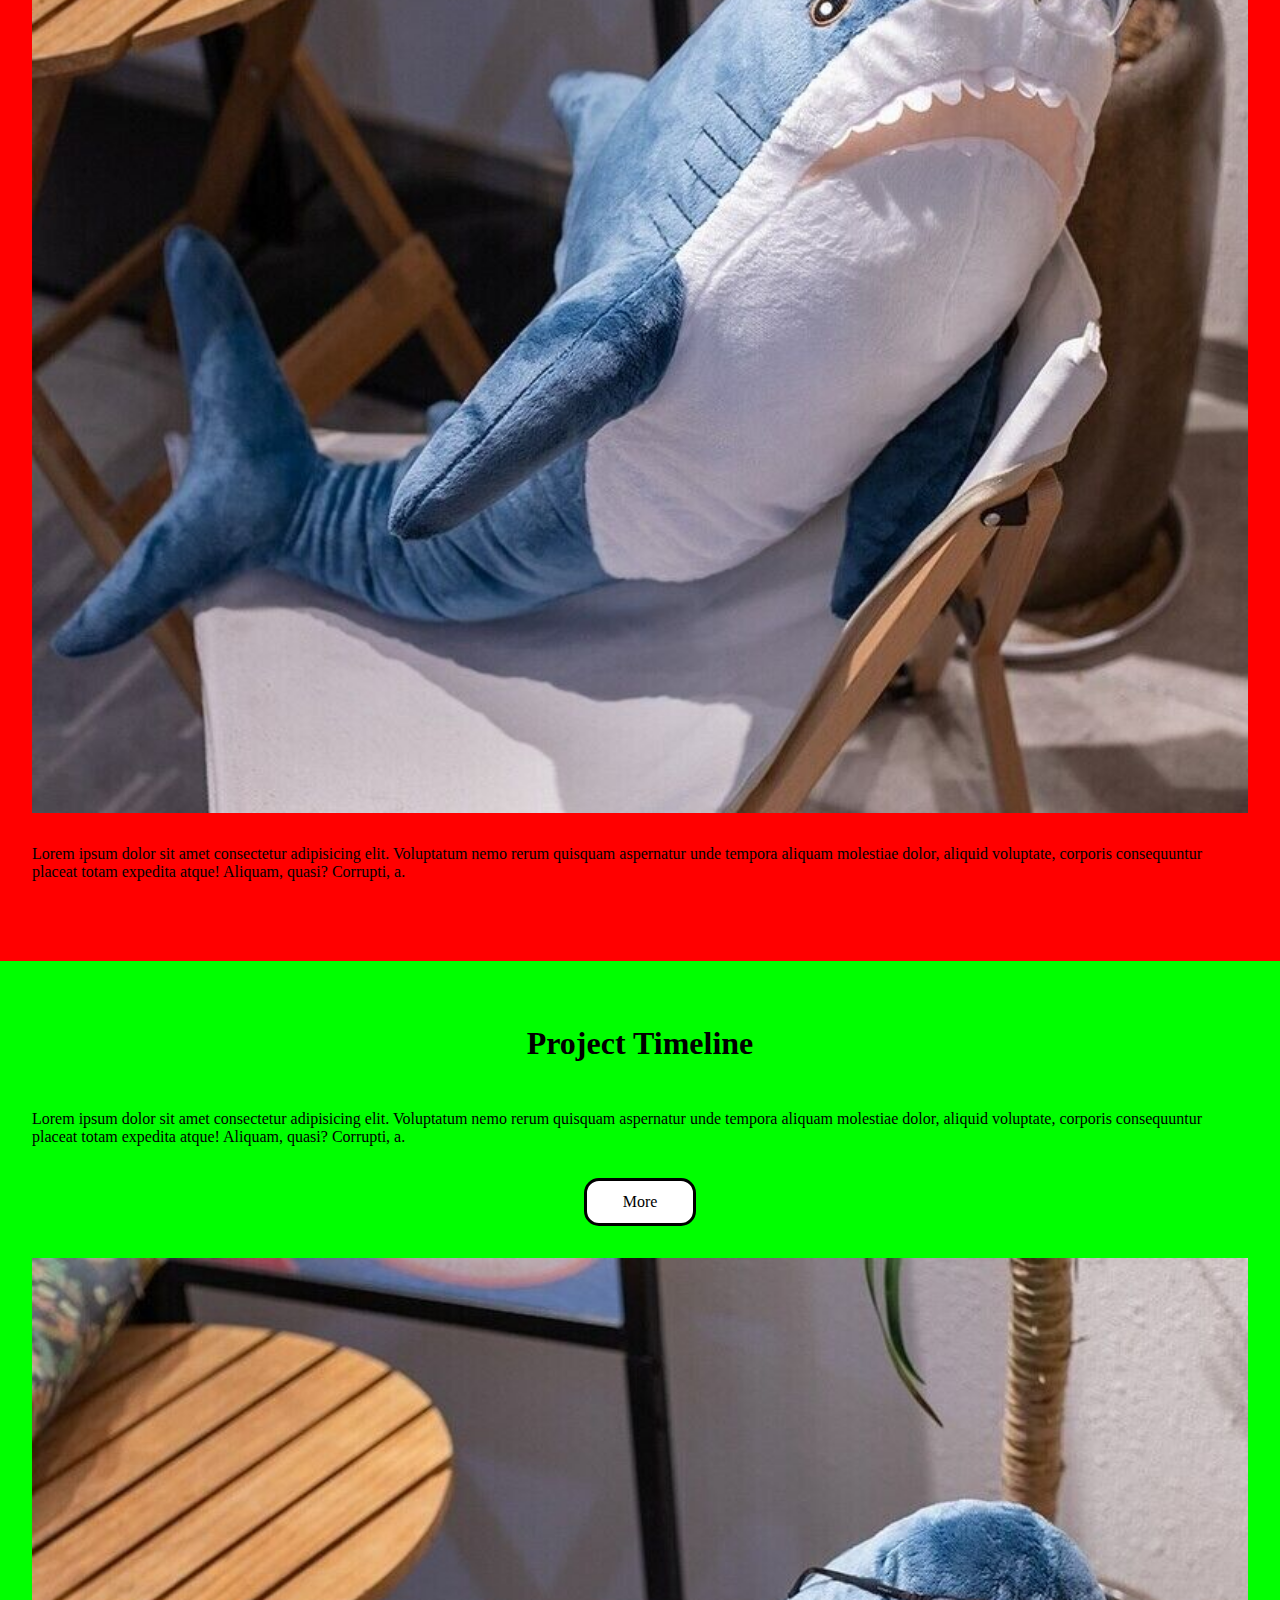
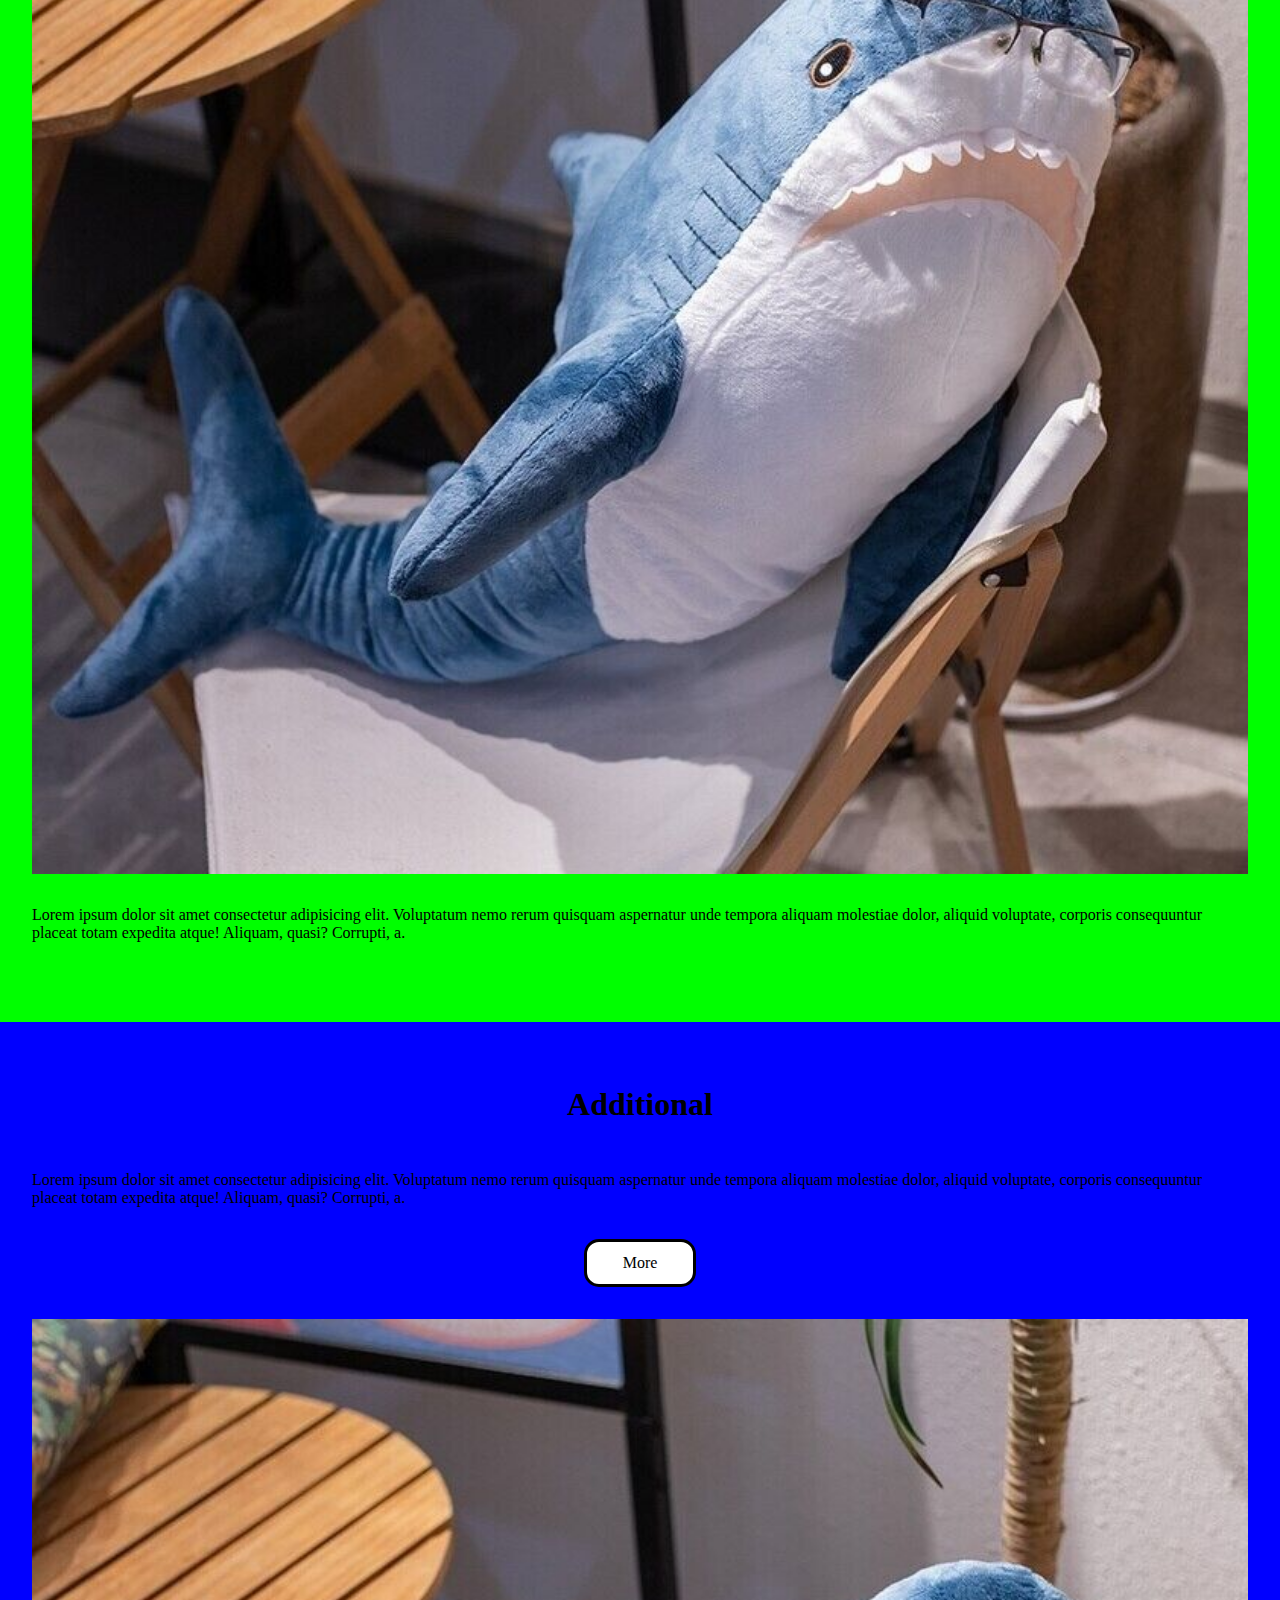
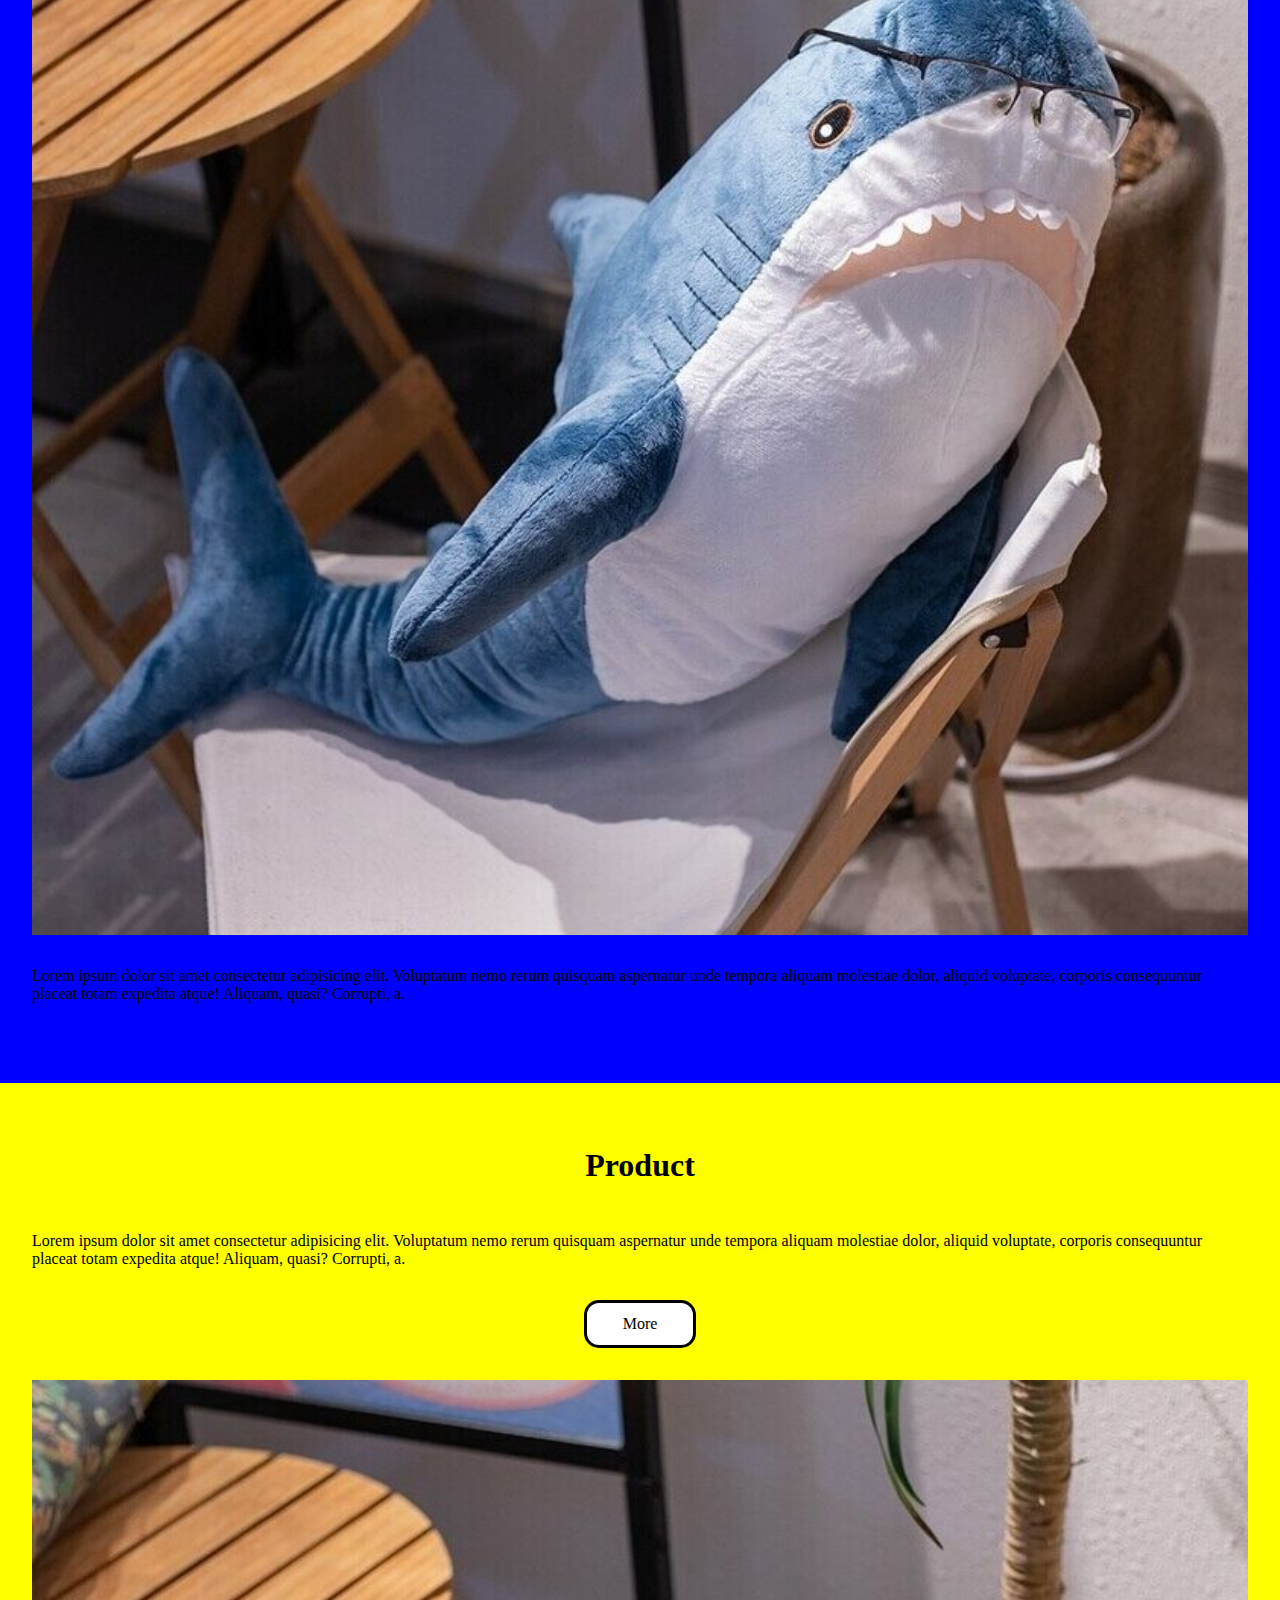
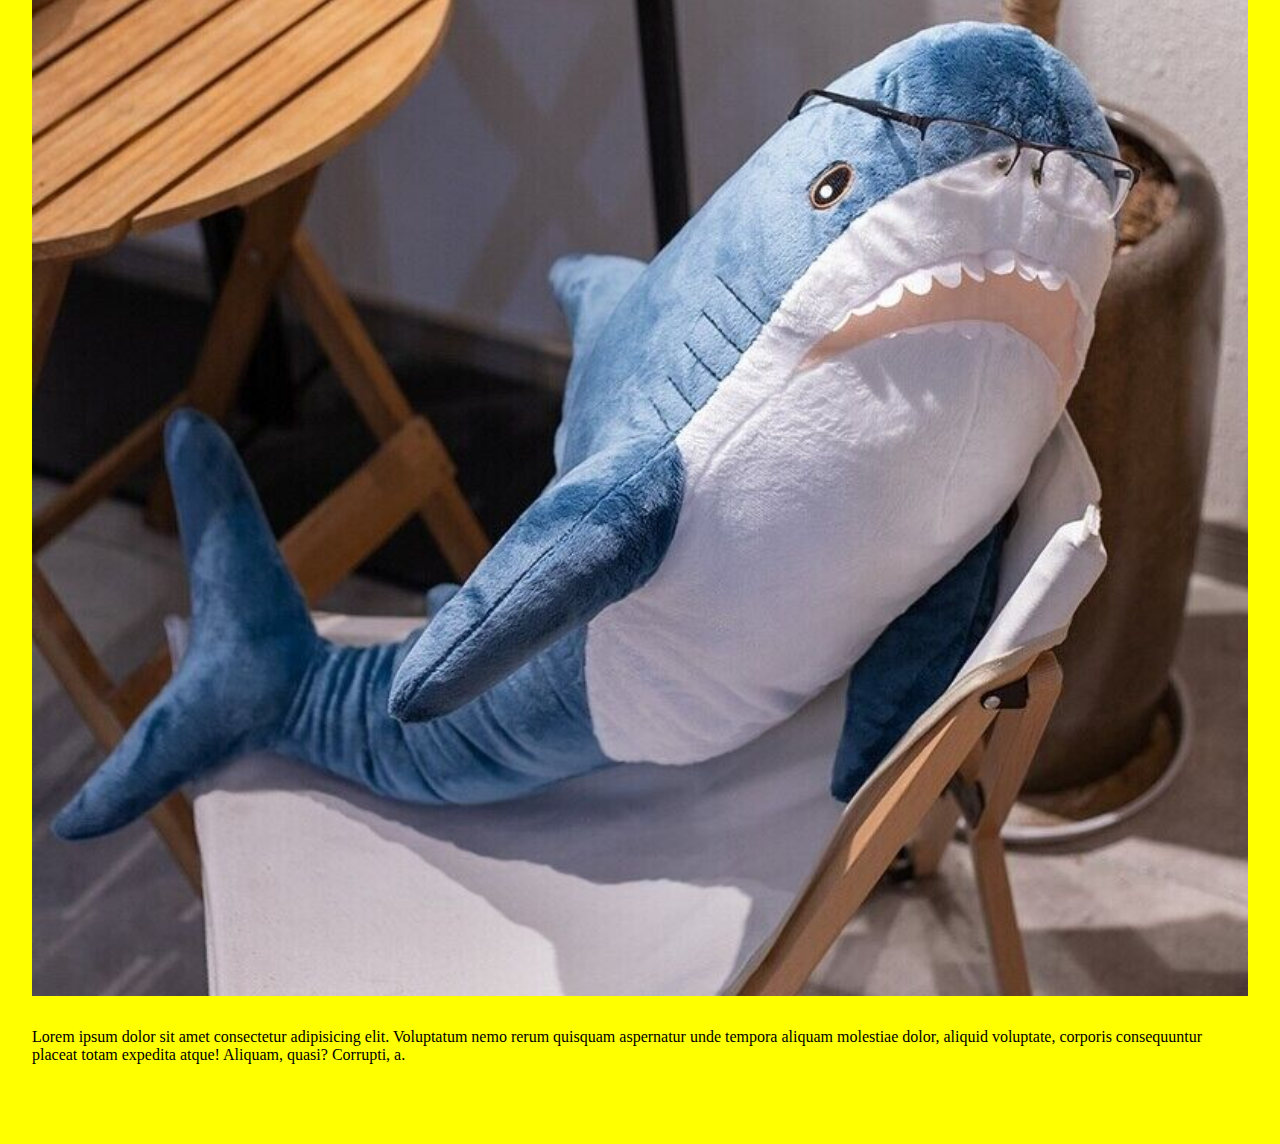
==== commit 7e06b15b: "Added css and javascript for transitions between tabs on mobile-viewport" ====
--- a/Webbpage/index.html
+++ b/Webbpage/index.html
@@ -6,6 +6,7 @@
   <title>MainPage</title>
   <link rel="stylesheet" href="style.css">
   <link rel="stylesheet" href="cardslider.css">
+  <link rel="stylesheet" href="transition.css">
 </head>
 <body>
   
@@ -70,11 +71,25 @@
       <p>Lorem ipsum dolor sit amet consectetur adipisicing elit. Voluptatum nemo rerum quisquam aspernatur unde tempora aliquam molestiae dolor, aliquid voluptate, corporis consequuntur placeat totam expedita atque! Aliquam, quasi? Corrupti, a.</p>
     </article>
 
-    <article id="adtl-section" class="button-section">Additional
+    <article id="adtl-section" class="button-section">
+      <h1>Additional</h1>
+      <p>Lorem ipsum dolor sit amet consectetur adipisicing elit. Voluptatum nemo rerum quisquam aspernatur unde tempora aliquam molestiae dolor, aliquid voluptate, corporis consequuntur placeat totam expedita atque! Aliquam, quasi? Corrupti, a.</p>
+
+      <a href="placeholder.html" class="more-button">More</a>
+
+      <img src="800x800.png" alt="placeholder">
+      <p>Lorem ipsum dolor sit amet consectetur adipisicing elit. Voluptatum nemo rerum quisquam aspernatur unde tempora aliquam molestiae dolor, aliquid voluptate, corporis consequuntur placeat totam expedita atque! Aliquam, quasi? Corrupti, a.</p>
 
     </article>
 
-    <article id="prdt-section" class="button-section">ProduKt
+    <article id="prdt-section" class="button-section">
+      <h1>Product</h1>
+      <p>Lorem ipsum dolor sit amet consectetur adipisicing elit. Voluptatum nemo rerum quisquam aspernatur unde tempora aliquam molestiae dolor, aliquid voluptate, corporis consequuntur placeat totam expedita atque! Aliquam, quasi? Corrupti, a.</p>
+
+      <a href="placeholder.html" class="more-button">More</a>
+
+      <img src="800x800.png" alt="placeholder">
+      <p>Lorem ipsum dolor sit amet consectetur adipisicing elit. Voluptatum nemo rerum quisquam aspernatur unde tempora aliquam molestiae dolor, aliquid voluptate, corporis consequuntur placeat totam expedita atque! Aliquam, quasi? Corrupti, a.</p>
 
     </article>
 
--- a/Webbpage/style.css
+++ b/Webbpage/style.css
@@ -37,29 +37,11 @@
   display: flex;
 }
 
-@keyframes swipe-left{
-  from{
-    transform: translateY(0%);
-  }
-  50%{
-    transform: translateY(20%);
-  }
-  to{
-    transform: translateY(0%);
-  }
-}
-
 h1{
   text-align: center;
   margin: 0;
   margin-bottom: 1em;
-
-  top: 0;
-  left: 0;
-  animation: swipe-left 1s infinite;
 }
-
-
 
 .more-button{
   display: flex;
--- a/Webbpage/transition.css
+++ b/Webbpage/transition.css
@@ -0,0 +1,81 @@
+:root{
+  --left:3s;
+  --top:2s;
+  --img:4s;
+}
+
+/*out*/
+@keyframes swipe-left-out{
+  from{
+    transform: translateX(0%);
+  }
+  to{
+    transform: translateX(-500%);
+  }
+}
+.transition-left-out{
+  animation: swipe-left-out var(--left);
+}
+
+@keyframes swipe-left-out-img{
+  from{
+    transform: translateX(0%);
+  }
+  to{
+    transform: translateX(-500%);
+  }
+}
+.transition-left-out-img{
+  animation: swipe-left-out var(--img);
+}
+
+@keyframes swipe-top-out{
+  from{
+    transform: translateY(0%);
+  }
+  to{
+    transform: translateY(-500%);
+  }
+}
+.transition-top-out{
+  animation: swipe-top-out var(--top);
+}
+
+/*in*/
+
+@keyframes swipe-left-in{
+  from{
+    transform: translateX(-500%);
+  }
+  to{
+    transform: translateX(0%);
+  }
+}
+.transition-left-in{
+  animation: swipe-left-in var(--left);
+}
+
+@keyframes swipe-left-in-img{
+  from{
+    transform: translateX(-500%);
+  }
+  to{
+    transform: translateX(0%);
+  }
+}
+.transition-left-in-img{
+  animation: swipe-left-in-img var(--img);
+}
+
+
+@keyframes swipe-top-in{
+  from{
+    transform: translateY(-500%);
+  }
+  to{
+    transform: translateY(0%);
+  }
+}
+.transition-top-in{
+  animation: swipe-top-in var(--top);
+}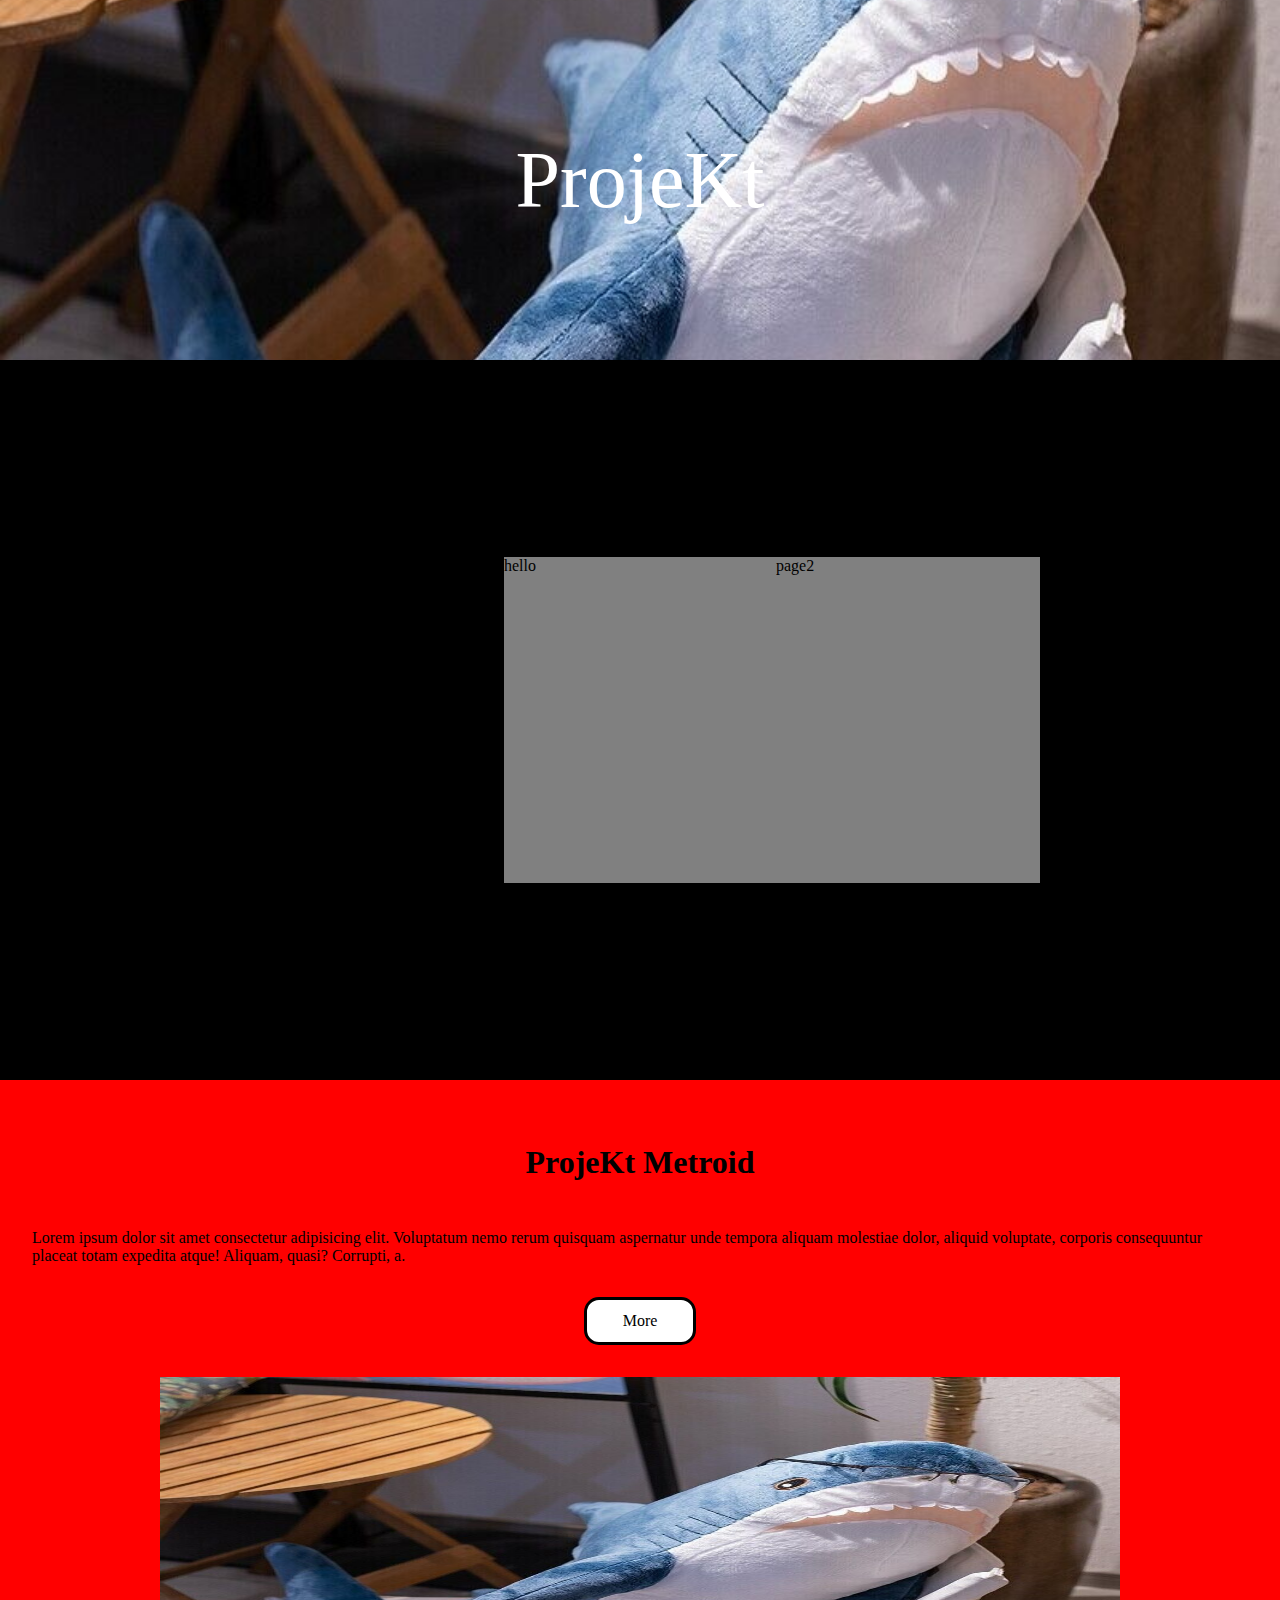
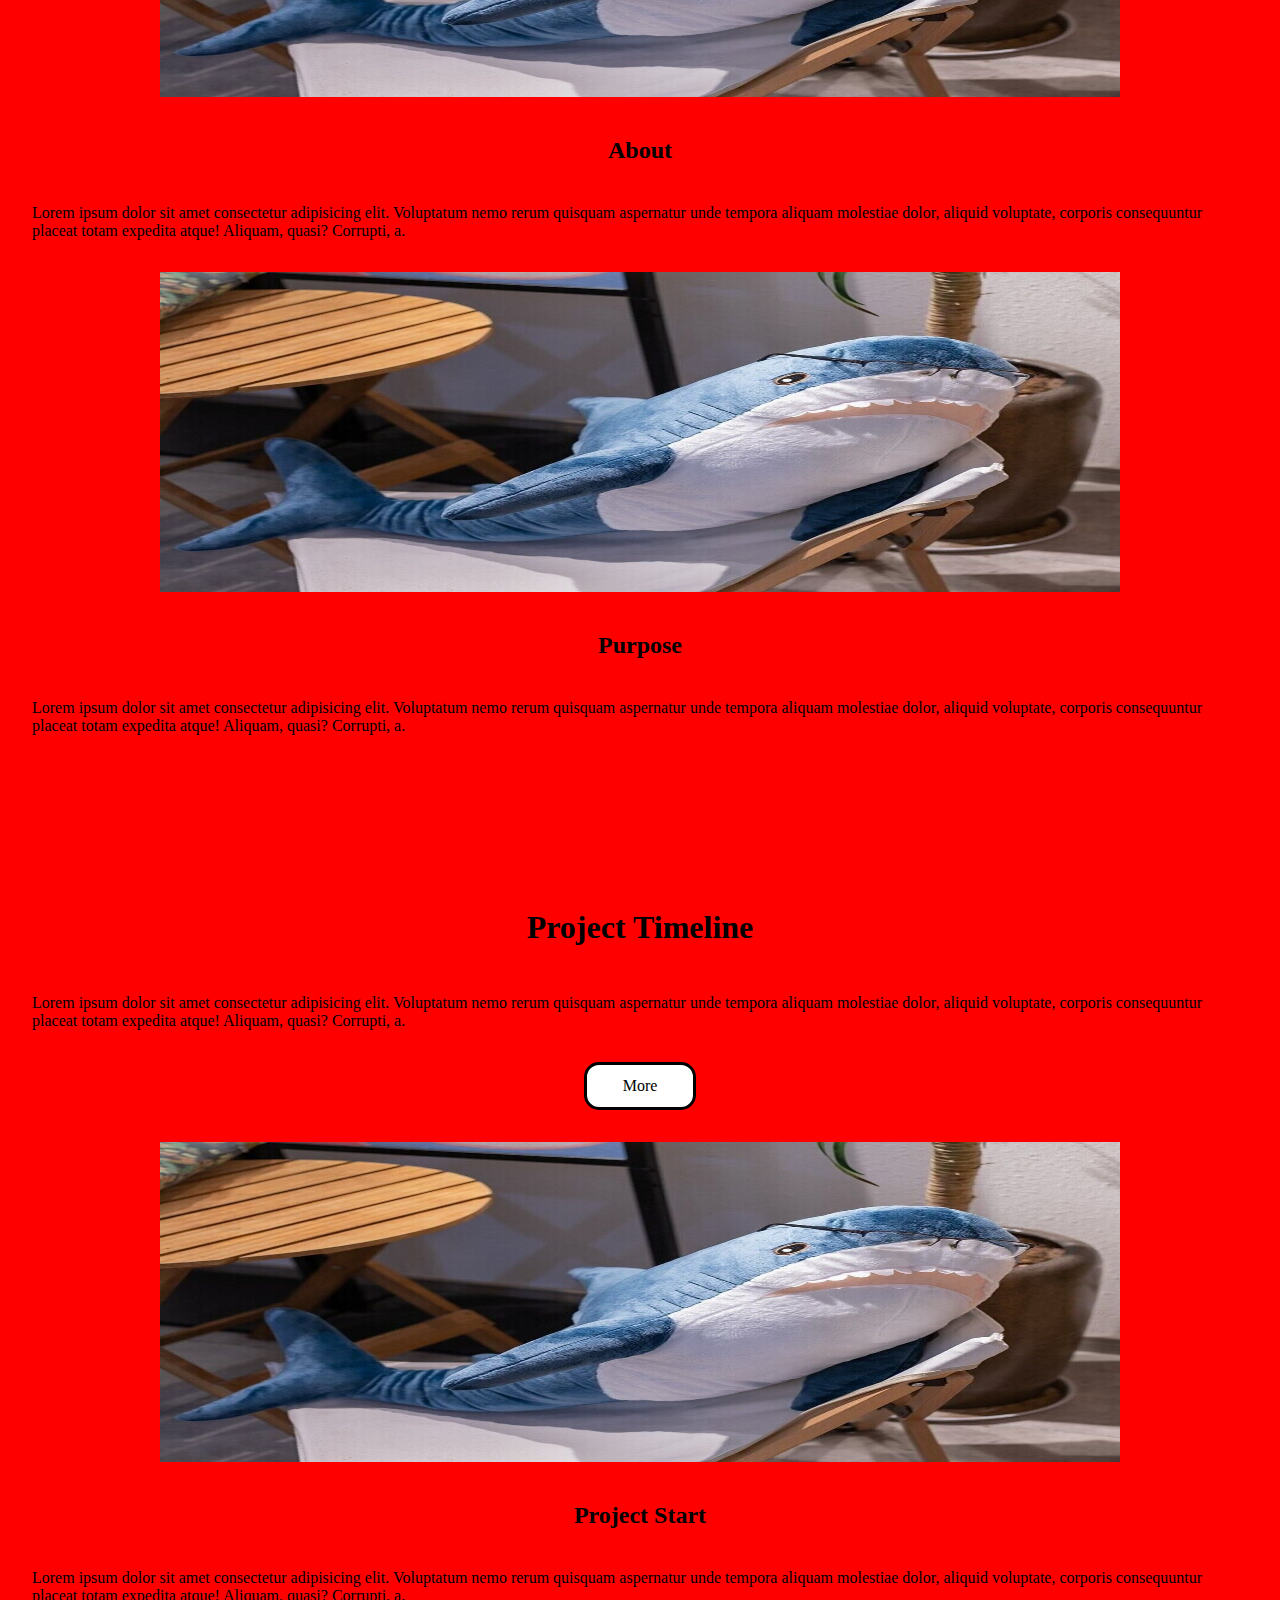
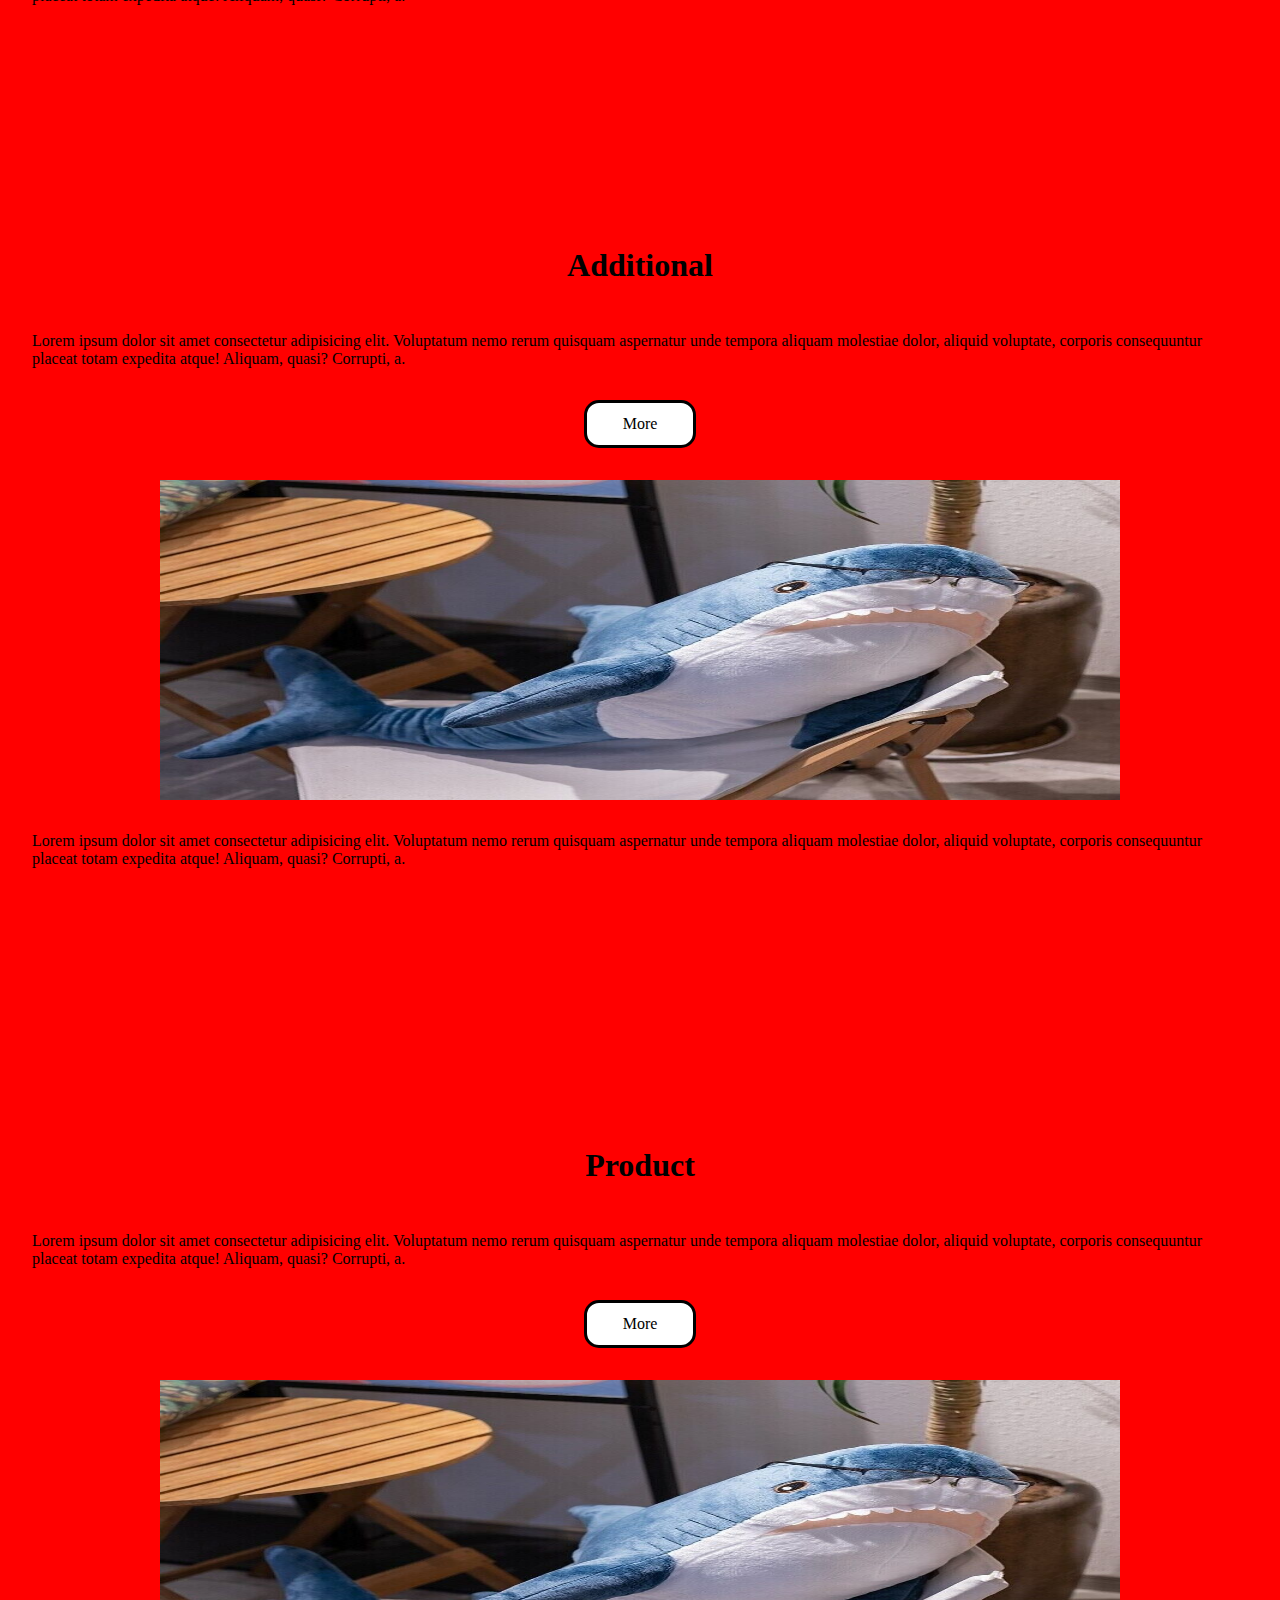
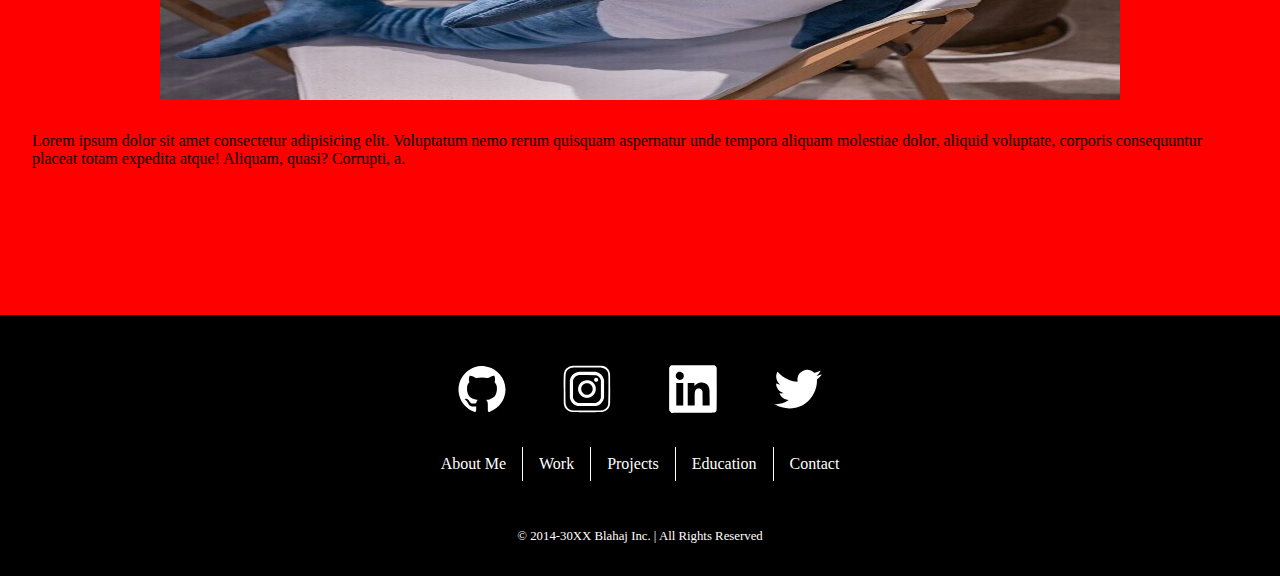
==== commit ce2599a0: "added a footer, some additional content to mainpage, subpage files, and fixing desktop layout" ====
--- a/Webbpage/index.html
+++ b/Webbpage/index.html
@@ -25,7 +25,11 @@
 
   <main>
 
-    <section id="cards-section">
+    <article class="start-section">
+      ProjeKt
+    </article>
+
+    <article id="cards-section">
 
       <ul class="cards">
 
@@ -47,7 +51,7 @@
 
       </ul>
 
-    </section>
+    </article>
 
 
     <article id="prkt-section" class="button-section">
@@ -56,7 +60,16 @@
 
       <a href="placeholder.html" class="more-button">More</a>
 
-      <img src="800x800.png" alt="placeholder">
+      <img src="800x800.png" alt="placeholder" class="left-late">
+
+      <h2 class="left-late">About</h2>
+
+      <p>Lorem ipsum dolor sit amet consectetur adipisicing elit. Voluptatum nemo rerum quisquam aspernatur unde tempora aliquam molestiae dolor, aliquid voluptate, corporis consequuntur placeat totam expedita atque! Aliquam, quasi? Corrupti, a.</p>
+
+      <img src="800x800.png" alt="placeholder" class="left-late">
+
+      <h2 class="left-late">Purpose</h2>
+
       <p>Lorem ipsum dolor sit amet consectetur adipisicing elit. Voluptatum nemo rerum quisquam aspernatur unde tempora aliquam molestiae dolor, aliquid voluptate, corporis consequuntur placeat totam expedita atque! Aliquam, quasi? Corrupti, a.</p>
       
     </article>
@@ -65,10 +78,14 @@
       <h1>Project Timeline</h1>
       <p>Lorem ipsum dolor sit amet consectetur adipisicing elit. Voluptatum nemo rerum quisquam aspernatur unde tempora aliquam molestiae dolor, aliquid voluptate, corporis consequuntur placeat totam expedita atque! Aliquam, quasi? Corrupti, a.</p>
 
-      <a href="placeholder.html" class="more-button">More</a>
+      <a href="timeline.html" class="more-button">More</a>
 
-      <img src="800x800.png" alt="placeholder">
+      <img src="800x800.png" alt="placeholder" class="left-late">
+
+      <h2 class="left-late">Project Start</h2>
+
       <p>Lorem ipsum dolor sit amet consectetur adipisicing elit. Voluptatum nemo rerum quisquam aspernatur unde tempora aliquam molestiae dolor, aliquid voluptate, corporis consequuntur placeat totam expedita atque! Aliquam, quasi? Corrupti, a.</p>
+
     </article>
 
     <article id="adtl-section" class="button-section">
@@ -77,7 +94,7 @@
 
       <a href="placeholder.html" class="more-button">More</a>
 
-      <img src="800x800.png" alt="placeholder">
+      <img src="800x800.png" alt="placeholder" class="left-late">
       <p>Lorem ipsum dolor sit amet consectetur adipisicing elit. Voluptatum nemo rerum quisquam aspernatur unde tempora aliquam molestiae dolor, aliquid voluptate, corporis consequuntur placeat totam expedita atque! Aliquam, quasi? Corrupti, a.</p>
 
     </article>
@@ -88,7 +105,7 @@
 
       <a href="placeholder.html" class="more-button">More</a>
 
-      <img src="800x800.png" alt="placeholder">
+      <img src="800x800.png" alt="placeholder" class="left-late">
       <p>Lorem ipsum dolor sit amet consectetur adipisicing elit. Voluptatum nemo rerum quisquam aspernatur unde tempora aliquam molestiae dolor, aliquid voluptate, corporis consequuntur placeat totam expedita atque! Aliquam, quasi? Corrupti, a.</p>
 
     </article>
@@ -97,6 +114,65 @@
 
   <footer>
 
+    <ul class="socials-main">
+      <li>
+
+        <a href="https://github.com/zushiiz">
+          <svg xmlns="http://www.w3.org/2000/svg" width="600" height="600" viewBox="0 0 600 600" class="icon">
+            <g transform="translate(0.000000,600) scale(0.100000,-0.100000)">
+              <path d="M2875 5864 c-281 -21 -501 -58 -701 -118 -210 -63 -297 -96 -465 -180 -605 -302 -1056 -754 -1352 -1359 -182 -370 -279 -771 -294 -1217 -8 -245 37 -595 111 -860 236 -848 896 -1590 1701 -1912 85 -34 239 -88 253 -88 7 0 33 10 58 21 32 15 51 33 64 60 19 35 20 60 20 330 l0 292 -32 -7 c-193 -39 -449 -26 -620 30 -95 31 -204 106 -257 177 -22 28 -64 108 -95 176 -83 186 -177 311 -287 383 -59 38 -139 121 -139 144 0 38 90 61 175 45 151 -28 309 -143 412 -299 81 -124 119 -168 188 -217 116 -83 139 -90 315 -89 157 0 196 6 297 45 48 19 52 23 58 62 21 122 69 227 144 312 l35 40 -54 7 c-343 47 -561 119 -775 259 -248 163 -404 429 -480 819 -22 109 -31 427 -17 535 29 214 132 440 263 580 l28 30 -24 79 c-61 190 -52 389 27 637 21 65 22 67 61 73 121 20 455 -103 686 -252 l85 -55 50 13 c442 108 888 112 1313 13 101 -24 114 -25 130 -11 54 46 242 147 396 212 162 69 264 93 341 82 43 -7 46 -9 64 -59 11 -29 32 -106 47 -172 24 -106 26 -135 22 -250 -3 -103 -10 -149 -31 -219 l-27 -89 24 -26 c83 -89 176 -250 215 -371 50 -153 57 -206 57 -415 0 -337 -59 -589 -196 -831 -53 -94 -210 -258 -309 -323 -82 -53 -264 -142 -350 -169 -102 -34 -266 -70 -372 -83 -54 -6 -98 -13 -98 -15 0 -3 20 -28 44 -58 54 -67 98 -159 122 -256 16 -66 19 -137 23 -585 5 -463 8 -512 23 -536 18 -26 89 -69 114 -69 8 0 59 15 112 34 603 212 1095 596 1458 1136 103 153 137 213 218 383 134 280 233 628 256 902 6 72 16 153 21 180 6 28 8 116 6 200 -22 697 -247 1309 -673 1830 -444 544 -1112 929 -1784 1029 -221 32 -478 49 -605 40z"/>
+            </g>
+          </svg>
+        </a>
+
+      </li>
+      <li>
+
+        <a href="https://www.instagram.com/zushii.h/">
+          <svg xmlns="http://www.w3.org/2000/svg" width="600" height="600" viewBox="0 0 600 600" class="icon">
+            <g transform="translate(0.000000,600) scale(0.100000,-0.100000)">
+              <path d="M1265 5904 c-16 -2 -78 -9 -137 -15 -278 -28 -519 -142 -705 -335 -122 -126 -204 -263 -259 -433 -76 -231 -76 -246 -71 -2216 3 -1478 6 -1723 19 -1805 45 -278 152 -491 334 -667 201 -195 418 -287 744 -318 144 -14 385 -15 1890 -12 1493 3 1738 6 1820 19 278 45 491 152 667 334 195 201 287 418 318 744 14 144 15 385 12 1890 -3 1493 -6 1738 -19 1820 -44 272 -146 478 -323 655 -200 201 -422 298 -750 330 -135 13 -403 15 -1834 14 -922 -1 -1689 -4 -1706 -5z m3535 -238 c261 -26 424 -99 591 -265 111 -112 173 -212 220 -354 35 -106 45 -179 58 -442 29 -550 19 -3068 -13 -3405 -25 -261 -98 -424 -265 -591 -112 -111 -212 -173 -354 -220 -200 -66 -412 -73 -2032 -73 -1630 0 -1853 8 -2052 73 -142 47 -242 109 -354 220 -111 112 -173 212 -220 354 -59 180 -68 386 -76 1652 -6 1084 6 1916 31 2190 25 265 97 427 265 596 112 111 212 173 354 220 195 64 319 68 2132 64 1267 -4 1598 -7 1715 -19z"/><path d="M1925 5140 c-266 -36 -516 -161 -710 -355 -177 -176 -280 -367 -341 -630 -18 -76 -19 -139 -19 -1150 0 -1011 1 -1074 19 -1150 61 -260 168 -458 340 -631 170 -169 353 -270 613 -337 l88 -22 1080 0 1080 0 88 22 c260 67 443 168 613 337 169 170 270 353 337 613 l22 88 0 1080 0 1080 -22 88 c-67 260 -168 443 -337 613 -168 167 -348 267 -609 336 -82 22 -87 22 -1132 24 -577 1 -1077 -2 -1110 -6z m2230 -429 c273 -90 472 -292 557 -561 l23 -75 0 -1080 0 -1080 -23 -74 c-95 -302 -323 -513 -625 -577 -75 -16 -167 -18 -1092 -18 -925 0 -1017 2 -1092 18 -302 64 -530 275 -625 577 l-23 74 0 1080 0 1080 23 75 c95 302 348 529 652 583 14 3 504 4 1090 3 l1065 -2 70 -23z"/><path d="M4066 4396 c-153 -57 -224 -221 -155 -357 51 -101 118 -143 230 -144 61 0 84 5 123 24 142 74 182 265 82 396 -56 73 -194 113 -280 81z"/><path d="M2880 4104 c-426 -54 -773 -323 -928 -720 -47 -119 -65 -232 -65 -394 0 -162 14 -244 64 -380 135 -365 455 -636 841 -711 81 -16 325 -16 406 0 386 75 706 346 841 711 50 136 64 218 64 380 0 127 -3 171 -22 245 -54 223 -146 389 -296 540 -162 162 -335 257 -570 310 -70 16 -269 27 -335 19z m335 -423 c223 -80 392 -247 463 -456 79 -235 25 -515 -133 -694 -78 -88 -134 -131 -232 -181 -103 -51 -204 -74 -323 -74 -118 1 -210 23 -314 75 -220 110 -354 296 -392 542 -47 307 107 600 395 749 31 16 126 49 176 62 11 2 83 3 160 2 113 -3 151 -7 200 -25z"/>
+            </g>
+          </svg>
+        </a>
+
+      </li>
+      <li>
+
+        <a href="https://www.linkedin.com/in/zixuan-huang-14728b2b1/">
+          <svg xmlns="http://www.w3.org/2000/svg" width="600" height="600" viewBox="0 0 600 600" class="icon">
+            <g transform="translate(0.000000,600) scale(0.100000,-0.100000)">
+              <path d="M328 5956 c-133 -39 -237 -141 -282 -276 l-26 -79 0 -2588 c0 -2765 -2 -2622 48 -2736 27 -62 122 -154 193 -190 122 -61 -69 -57 2735 -57 2530 0 2573 0 2636 20 35 10 92 37 128 58 83 50 160 152 190 251 20 68 20 90 20 2652 0 1851 -3 2595 -11 2624 -23 83 -67 160 -121 211 -71 67 -109 89 -198 113 l-75 21 -2580 -1 -2580 0 -77 -23z m1154 -825 c78 -21 161 -69 220 -125 248 -238 185 -655 -121 -811 -230 -116 -509 -45 -650 167 -111 165 -113 392 -7 553 126 190 346 275 558 216z m2788 -1336 c229 -35 389 -113 523 -254 141 -150 220 -344 264 -655 14 -93 17 -258 20 -1034 l4 -922 -440 0 -440 0 -3 853 c-3 839 -4 853 -25 929 -45 157 -105 238 -219 294 -68 34 -84 38 -177 42 -128 5 -202 -8 -294 -53 -151 -74 -232 -218 -262 -465 -7 -52 -11 -373 -11 -842 l0 -758 -435 0 -435 0 0 1405 0 1405 415 0 415 0 2 -187 c2 -127 7 -188 14 -190 7 -2 24 17 39 43 15 25 59 80 98 120 131 139 307 233 502 269 96 18 330 18 445 0z m-2490 -1460 l0 -1405 -435 0 -435 0 0 1405 0 1405 435 0 435 0 0 -1405z"/>
+            </g>
+          </svg>
+        </a>
+
+      </li>
+      <li>
+
+        <a href="https://www.twitter.com/notzushii">
+          <svg xmlns="http://www.w3.org/2000/svg" width="600" height="600" viewBox="0 0 600 600" class="icon">
+            <g transform="translate(0.000000,600) scale(0.100000,-0.100000)">
+              <path d="M3932 5384 c-271 -45 -543 -204 -722 -420 -118 -142 -196 -294 -246 -480 -24 -89 -27 -117 -28 -279 -1 -99 3 -207 7 -239 l9 -59 -94 7 c-643 48 -1304 298 -1813 684 -182 139 -404 345 -527 490 -39 45 -74 82 -80 82 -26 0 -126 -267 -147 -395 -51 -308 19 -634 190 -887 81 -118 197 -240 299 -311 13 -9 21 -19 18 -22 -8 -8 -152 13 -248 37 -47 11 -125 38 -175 60 -49 22 -96 42 -104 45 -11 5 -12 -9 -7 -78 11 -126 24 -194 58 -299 122 -375 404 -662 770 -785 58 -19 114 -35 124 -35 43 -1 -15 -19 -115 -35 -101 -17 -288 -17 -378 1 l-33 6 15 -43 c100 -284 343 -551 622 -685 126 -60 265 -97 448 -120 l49 -6 -24 -19 c-14 -11 -68 -48 -120 -83 -428 -288 -951 -435 -1464 -411 -82 4 -155 9 -164 13 -41 15 7 -22 91 -71 753 -443 1657 -582 2553 -393 318 67 689 212 979 383 882 521 1499 1455 1661 2519 20 131 27 223 31 406 l5 238 72 57 c120 96 239 209 325 307 85 98 201 246 201 258 0 4 -33 -7 -72 -23 -120 -49 -290 -98 -445 -129 -139 -27 -178 -30 -142 -9 89 49 275 229 347 337 41 60 134 243 147 289 6 21 -4 18 -97 -30 -198 -102 -423 -185 -598 -222 l-73 -15 -56 53 c-181 172 -407 281 -656 317 -97 13 -294 11 -393 -6z"/>
+            </g>
+          </svg>
+        </a>
+
+      </li>
+    </ul>
+
+    <div class="footer-links">   
+        <a href="">About Me</a>
+        <a href="">Work</a>
+        <a href="">Projects</a>
+        <a href="">Education</a>
+        <a id="no-border" href="">Contact</a>
+    </div>
+
+    <div>
+      <p>© 2014-30XX Blahaj Inc. | All Rights Reserved</p>
+    </div>
+
   </footer>
 
 </body>
--- a/Webbpage/style.css
+++ b/Webbpage/style.css
@@ -1,6 +1,8 @@
 :root{
   --primary:rgb(255, 255, 255);
   --secondary:rgb(0, 0, 0);
+  --article-bg:var(--col1);
+
   --col1:rgb(255, 0, 0);
   --col2:rgb(0, 255, 0);
   --col3:rgb(0, 0, 255);
@@ -14,6 +16,7 @@
   box-sizing: border-box;
   margin: 0;
   padding: 0;
+  list-style: none;
 }
 
 body{
@@ -33,7 +36,7 @@
 }
 
 #prkt-section{
-  background-color: var(--col1);
+  background-color: var(--article-bg);
   display: flex;
 }
 
@@ -57,20 +60,22 @@
 
 img{
   width: 100%;
+  max-width: 60em;
+  max-height: 20em;
 }
 
 #tmln-section{
-  background-color: var(--col2);  
+  background-color: var(--article-bg);  
   display: none;
 }
 
 #adtl-section{
-  background-color: var(--col3);  
+  background-color: var(--article-bg);  
   display: none;
 }
 
 #prdt-section{
-  background-color: var(--col4);  
+  background-color: var(--article-bg);  
   display: none;
 }
 
@@ -81,6 +86,10 @@
   background: none;
 }
 
+.sec-button:hover{
+  background-color: var(--primary);
+}
+
 .scale-up{
   transform: scale(3);
 }
@@ -100,12 +109,93 @@
   margin: 1em 0;
 }
 
+/*footer*/
+footer div{
+  display: flex;
+  justify-content: center;
+  color: var(--primary);
+}
+
+footer{
+  background-color:var(--secondary);
+  padding: 2rem;
+  display: flex;
+  flex-direction: column;
+  justify-content: center;
+  height: auto;  
+  align-items: center;
+}
+
+footer p{
+  font-size: 0.8em;
+  text-align: center;
+}
+.footer-links{
+  margin:1em 0 3em 0;
+  display: flex;
+  justify-content: center;
+  flex-wrap: wrap;
+  max-width: 98vw;
+}
+.footer-links a{
+  padding: 0.5em 1em;
+  border-right: 1px solid var(--primary);
+
+
+  color: var(--primary);
+}
+#no-border{
+  border: none;
+}
+
+.icon{
+  width: 3rem;
+  height: 100%;
+  fill: var(--primary-text);
+  cursor: pointer;
+  fill: var(--primary);
+}
+
+.icon:hover{
+  scale: 1.1;
+  transition: 0.3s ease-out;
+}
+
+.socials-main{
+  display: flex;
+  justify-content: space-evenly;
+  width: 100%;
+  max-width: 30rem;
+  margin: 1em 0;
+  padding: 0;
+}
+
+/*startsection*/
+.start-section{
+  display: none;
+  min-width: 100%;
+  min-height: 40vh;
+  color: white;
+  background-image: url("800x800.png");
+  background-repeat: no-repeat;
+  background-size: cover;
+  background-position: center;
+  justify-content: center;
+  align-items: center;
+  font-size: 5em;
+}
+
+
+/*desktop*/
 @media only screen and (min-width: 600px) {
 
   aside{
     display: none;
   }
 
+  .start-section{
+    display: flex;
+  }
 }
 
 @media only screen and (min-width: 769px) {
--- a/Webbpage/cardslider.css
+++ b/Webbpage/cardslider.css
@@ -1,6 +1,6 @@
 :root{
 	--slider-width:50em;
-	--cards-width:20em;
+	--cards-width:17em;
   --card-color:gray;
 }
 
@@ -51,7 +51,7 @@
 
 #cards-section{
   display: none;
-  height: 100vh;
+  height: 80vh;
 }
 
 @keyframes adjust-z-index {
--- a/Webbpage/transition.css
+++ b/Webbpage/transition.css
@@ -1,7 +1,7 @@
 :root{
-  --left:3s;
-  --top:2s;
-  --img:4s;
+  --left:1.5s;
+  --top:1s;
+  --img:2s;
 }
 
 /*out*/
@@ -45,7 +45,7 @@
 
 @keyframes swipe-left-in{
   from{
-    transform: translateX(-500%);
+    transform: translateX(500%);
   }
   to{
     transform: translateX(0%);
@@ -57,7 +57,7 @@
 
 @keyframes swipe-left-in-img{
   from{
-    transform: translateX(-500%);
+    transform: translateX(500%);
   }
   to{
     transform: translateX(0%);
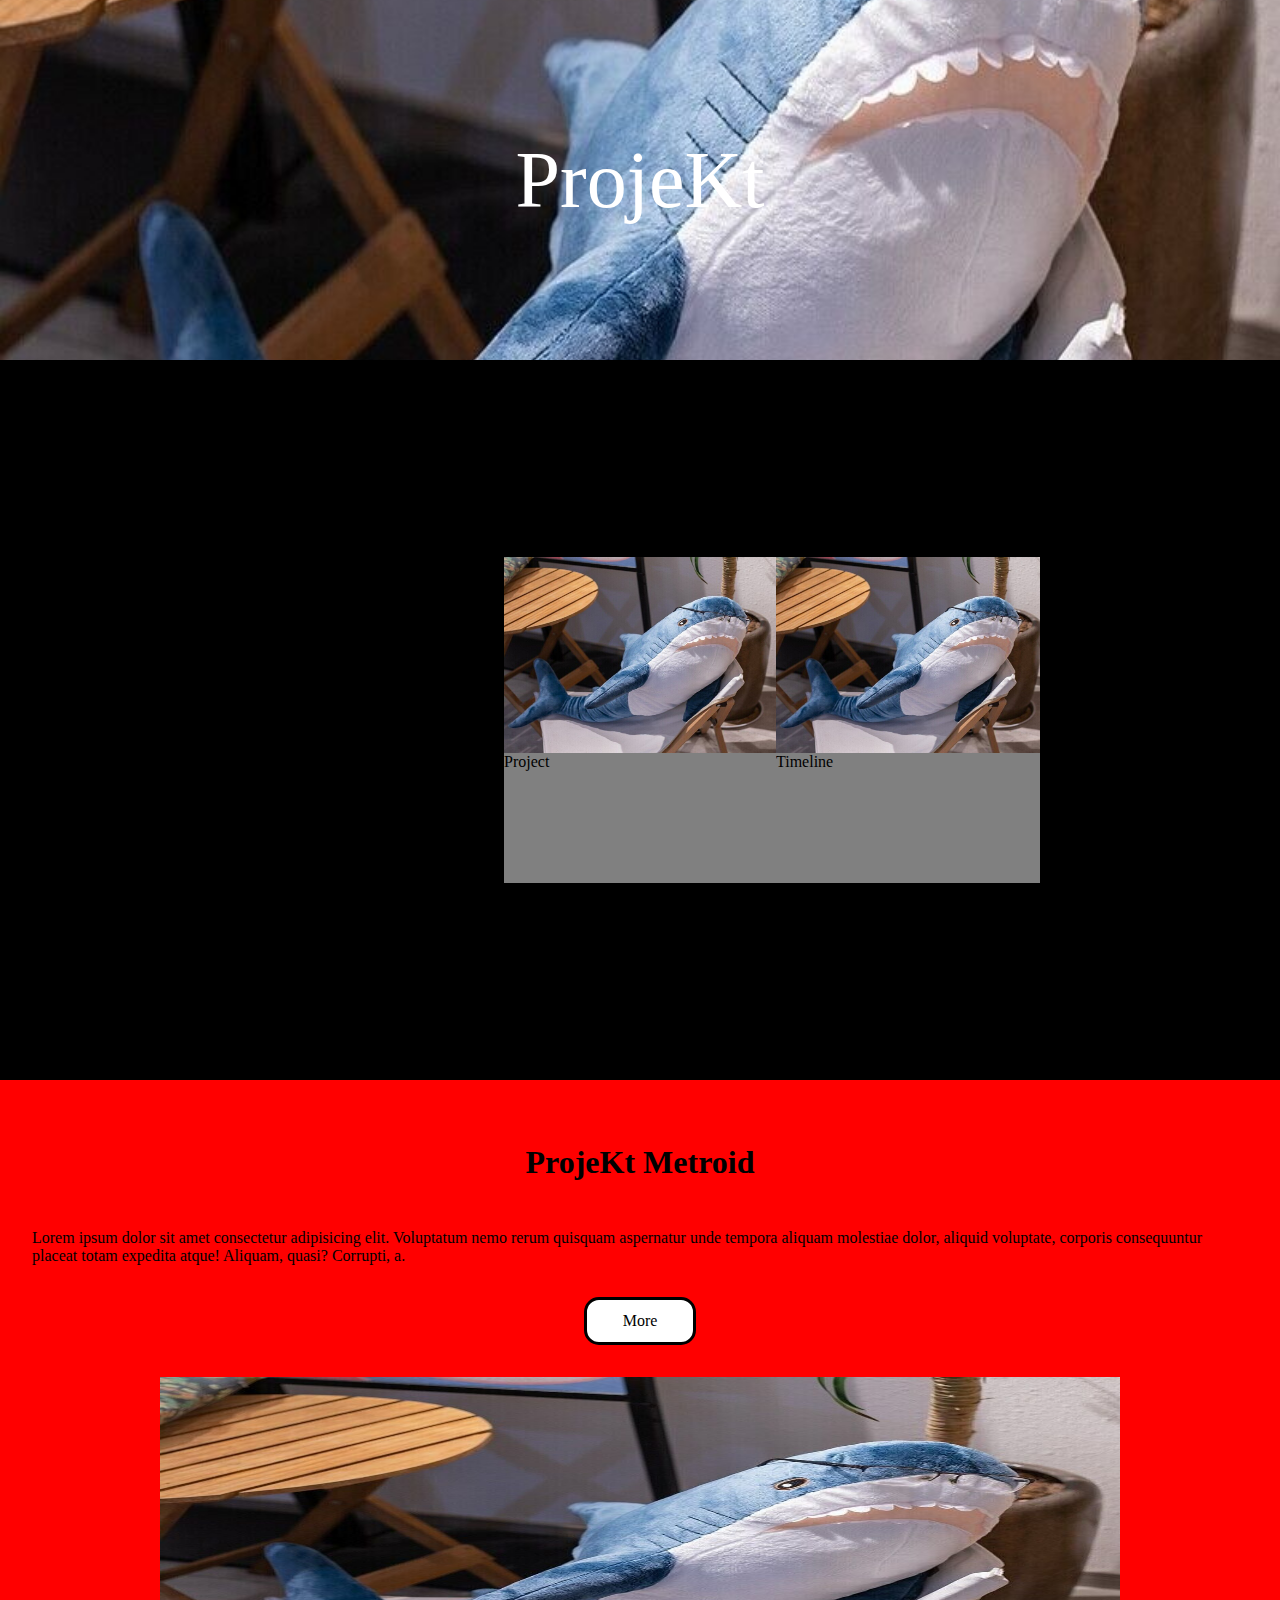
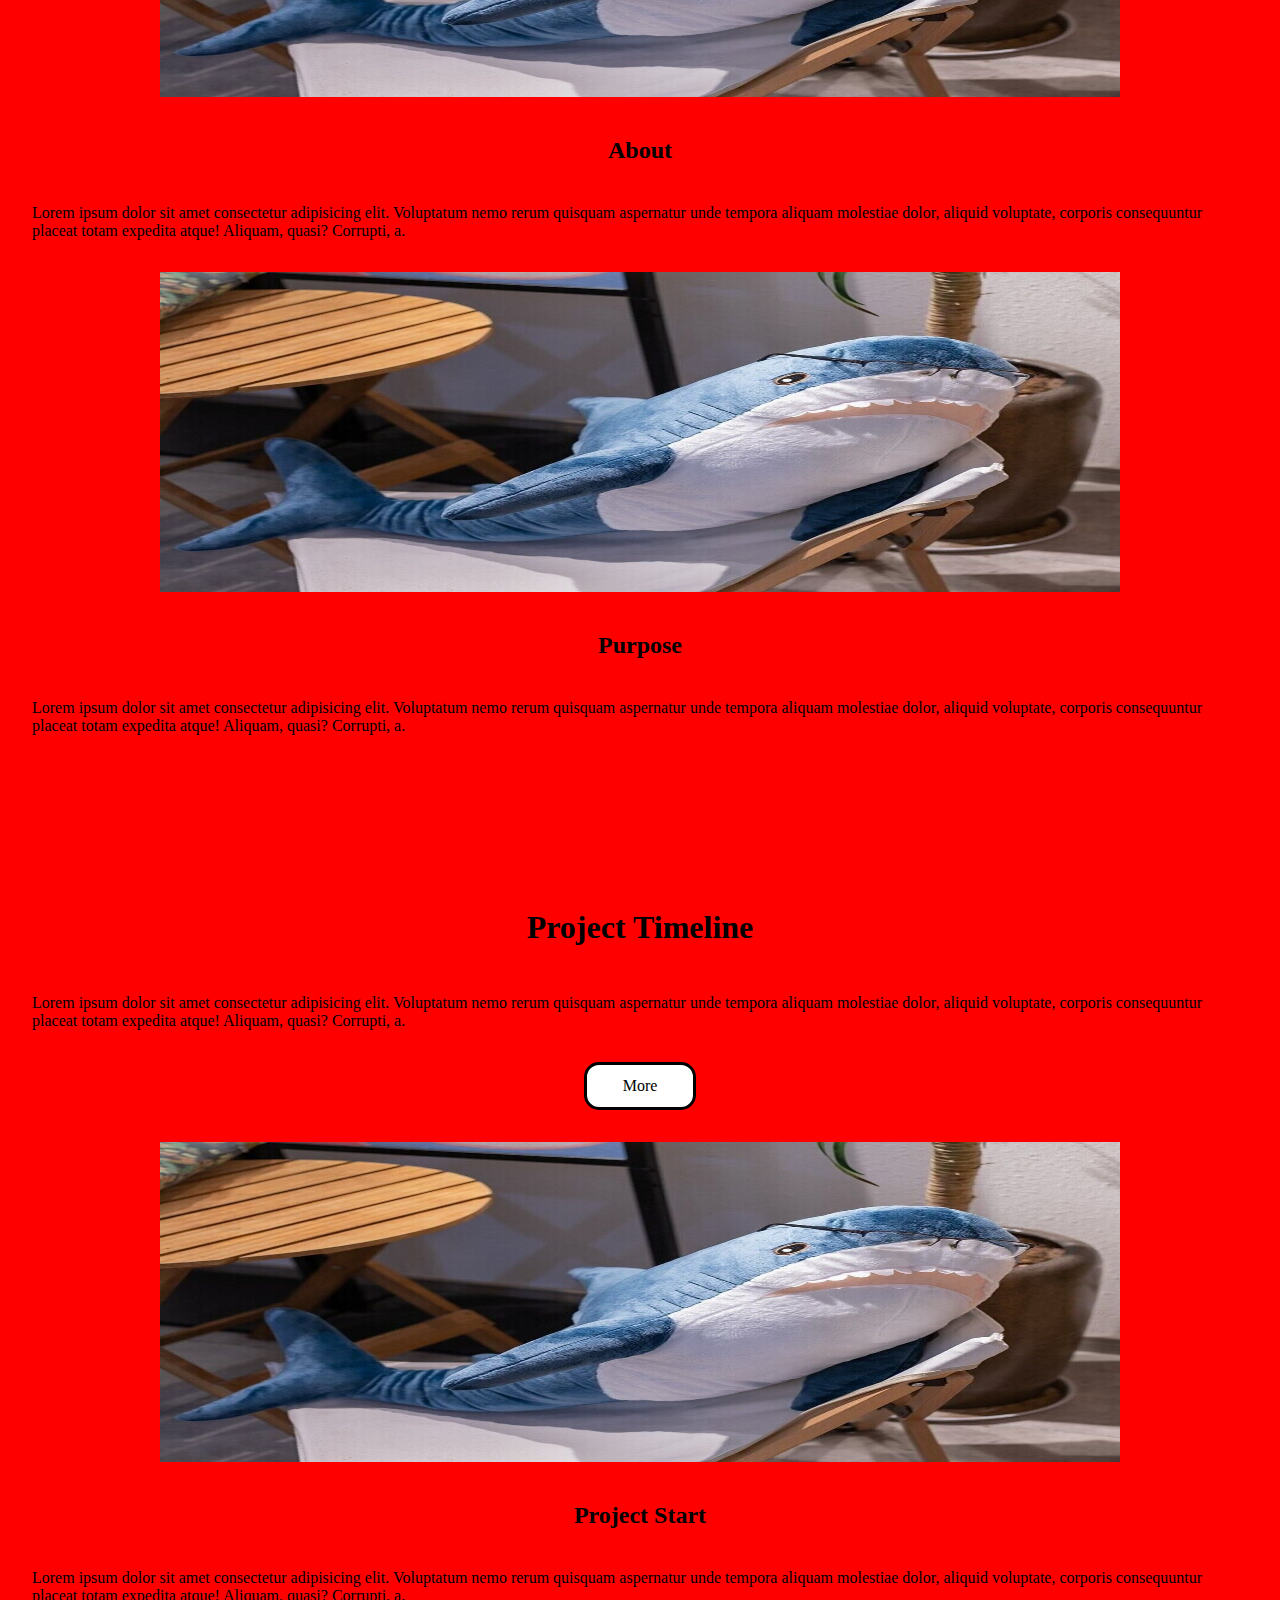
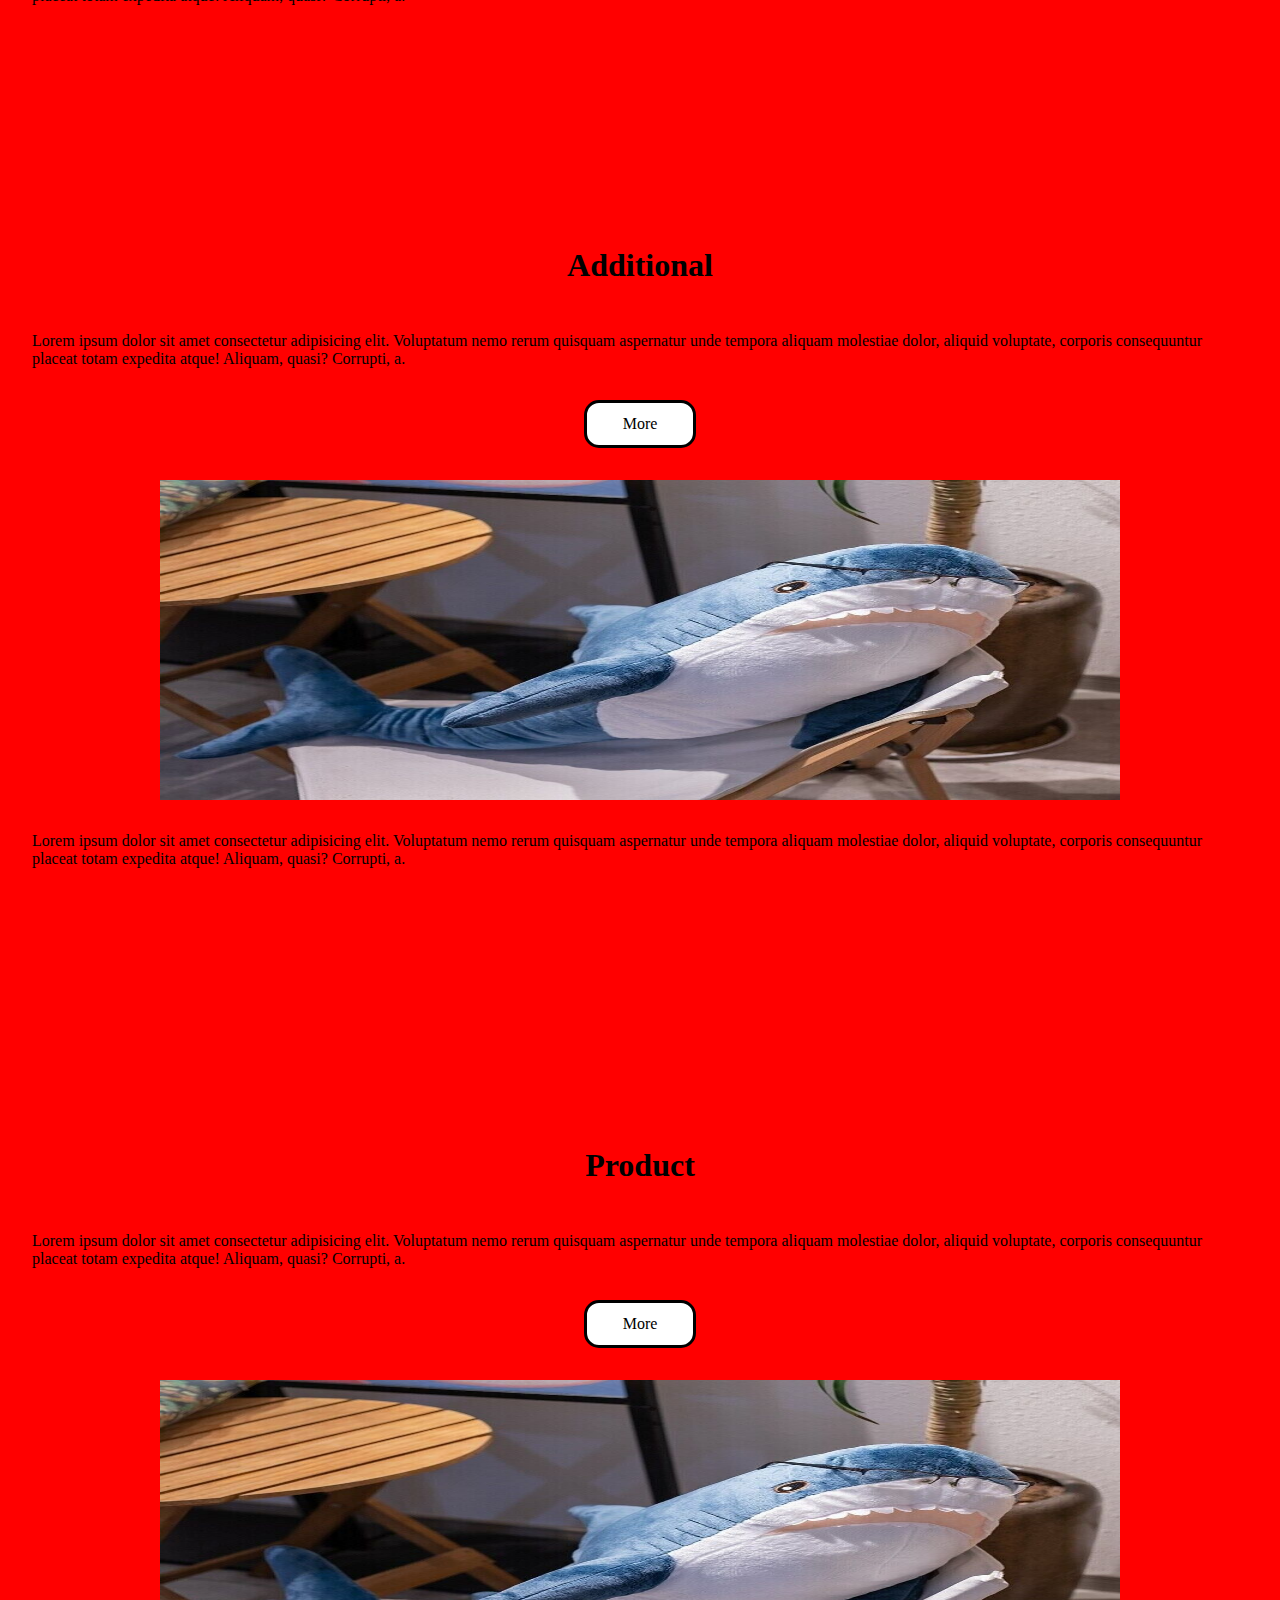
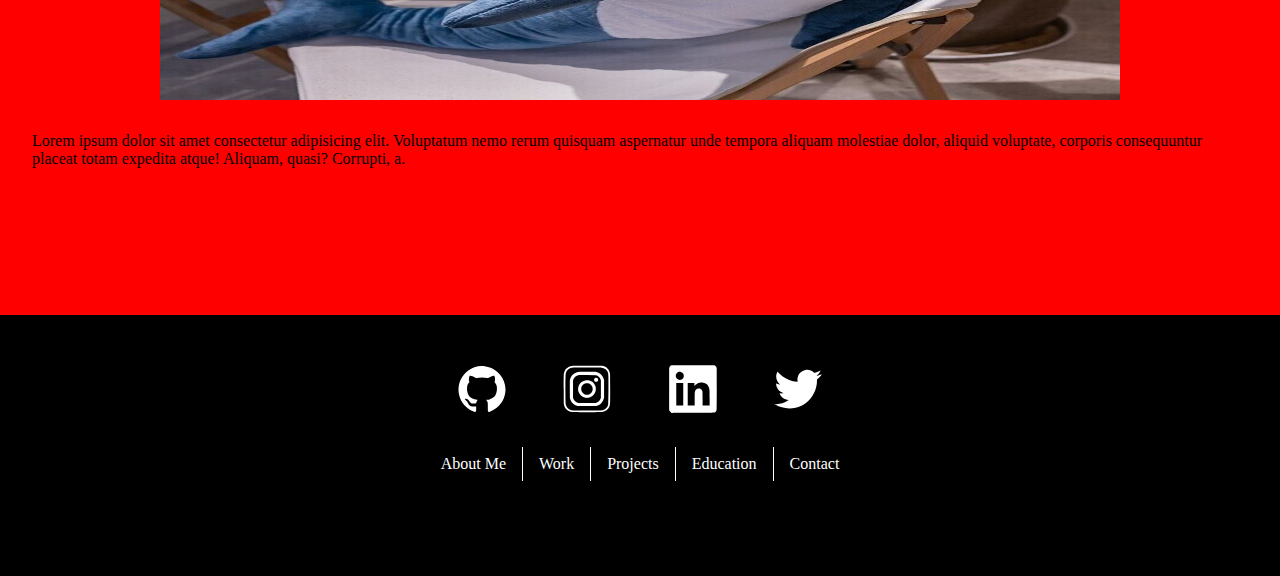
==== commit cb9994cb: "styling my cards nav" ====
--- a/Webbpage/index.html
+++ b/Webbpage/index.html
@@ -34,19 +34,40 @@
       <ul class="cards">
 
         <li>
-          <div class="imagediv"> hello</div> 
+          <div class="imagediv">
+            <img src="800x800.png" alt="About">
+            <p>
+              Project
+            </p>
+
+          </div> 
         </li>
         
         <li>
-          <div class="imagediv"> page2</div> 
+          <div class="imagediv">
+            <img src="800x800.png" alt="About">
+            <p>
+              Timeline
+            </p>
+          </div> 
         </li>
 
         <li>
-          <div class="imagediv"> stuff</div> 
+          <div class="imagediv">
+            <img src="800x800.png" alt="About">
+            <p>
+              Additional
+            </p>
+          </div> 
         </li>
 
         <li>
-          <div class="imagediv"> random</div> 
+          <div class="imagediv">
+            <img src="800x800.png" alt="About">
+            <p>
+              Product
+            </p>
+          </div> 
         </li> 
 
       </ul>
@@ -161,17 +182,17 @@
       </li>
     </ul>
 
-    <div class="footer-links">   
+    <section class="footer-links">   
         <a href="">About Me</a>
         <a href="">Work</a>
         <a href="">Projects</a>
         <a href="">Education</a>
         <a id="no-border" href="">Contact</a>
-    </div>
-
-    <div>
+    </section>
+
+    <section>
       <p>© 2014-30XX Blahaj Inc. | All Rights Reserved</p>
-    </div>
+    </section>
 
   </footer>
 
--- a/Webbpage/cardslider.css
+++ b/Webbpage/cardslider.css
@@ -35,6 +35,7 @@
   background-color: var(--card-color);
   width: var(--cards-width);
   height: 120%;
+  overflow: hidden;
 
   user-select: none;
   -webkit-user-drag: none;
@@ -42,6 +43,13 @@
   animation: linear rotate-cover both;
 	animation-timeline: --li-in-and-out-of-view;
 
+  display: grid;
+  grid-template-rows: 60% 40%;
+}
+
+.cards img{
+  width: 100%;
+  height: 100%;
 }
 
 .active{
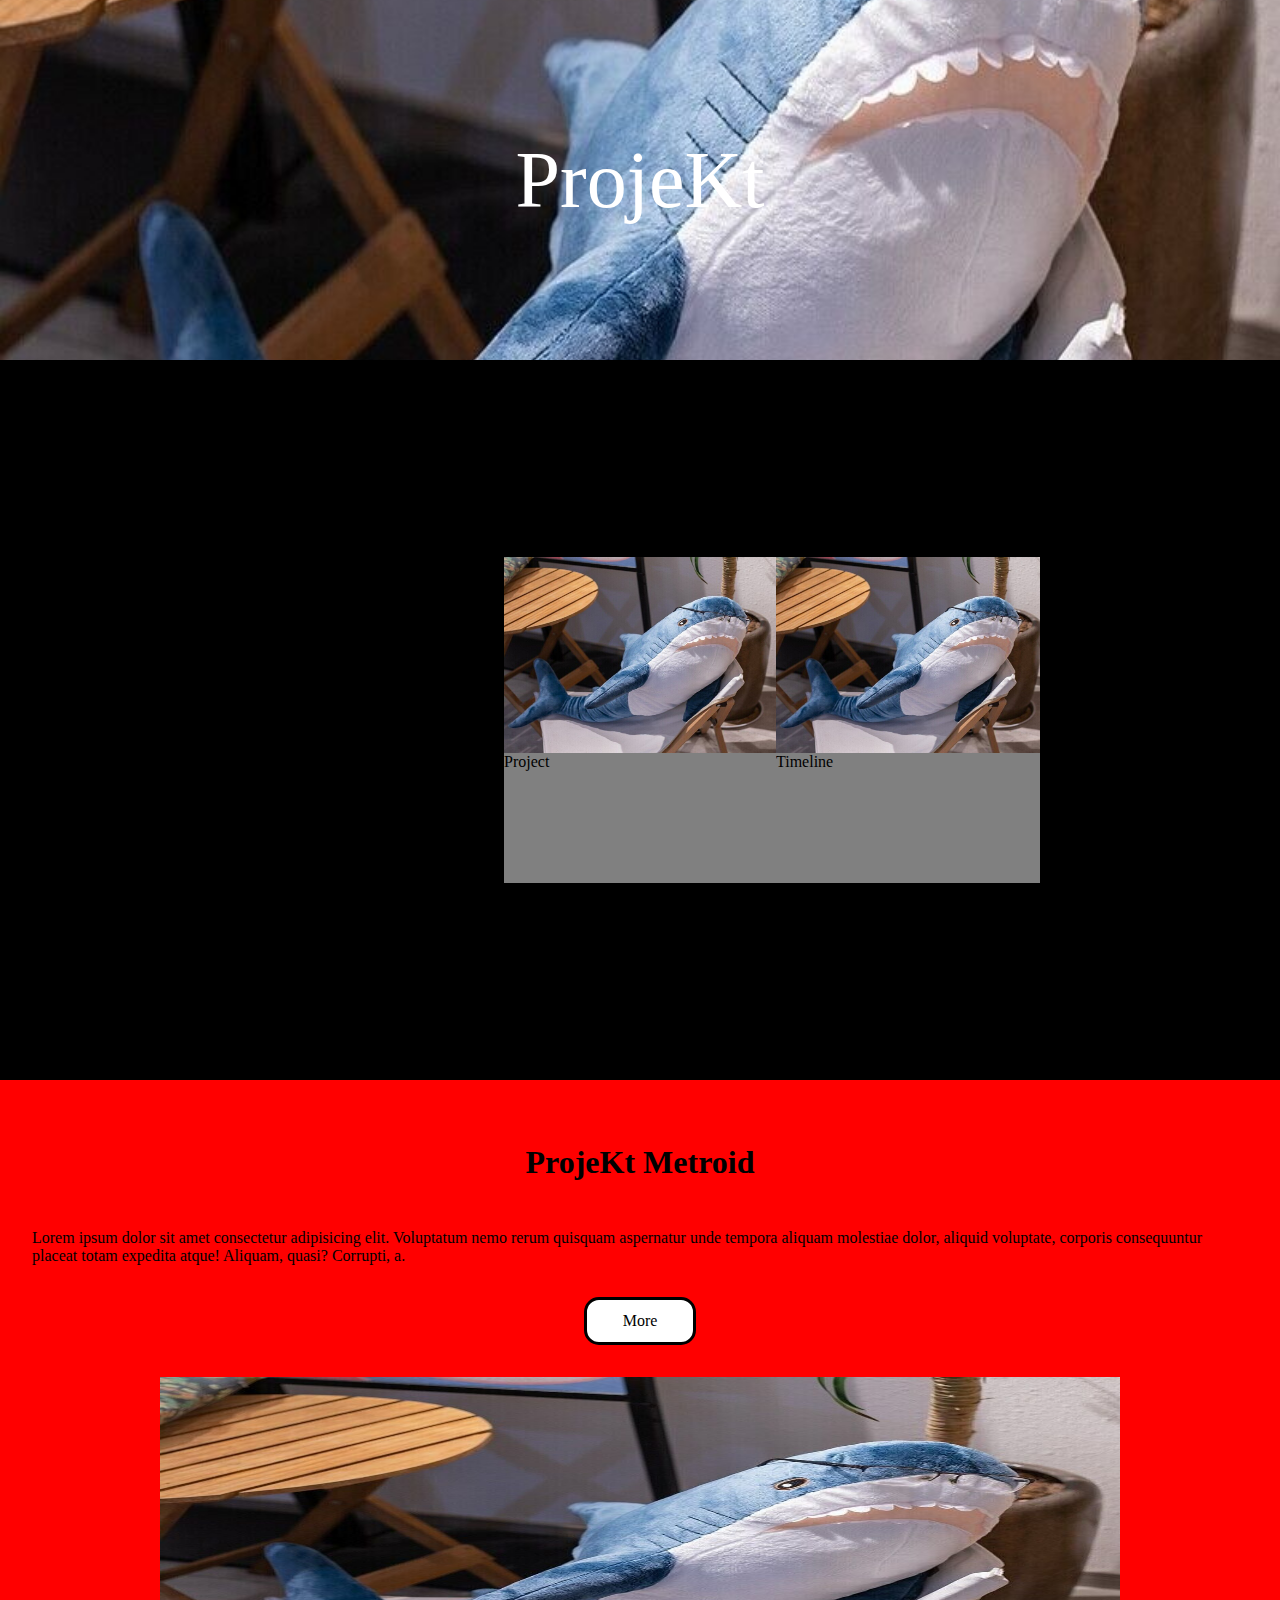
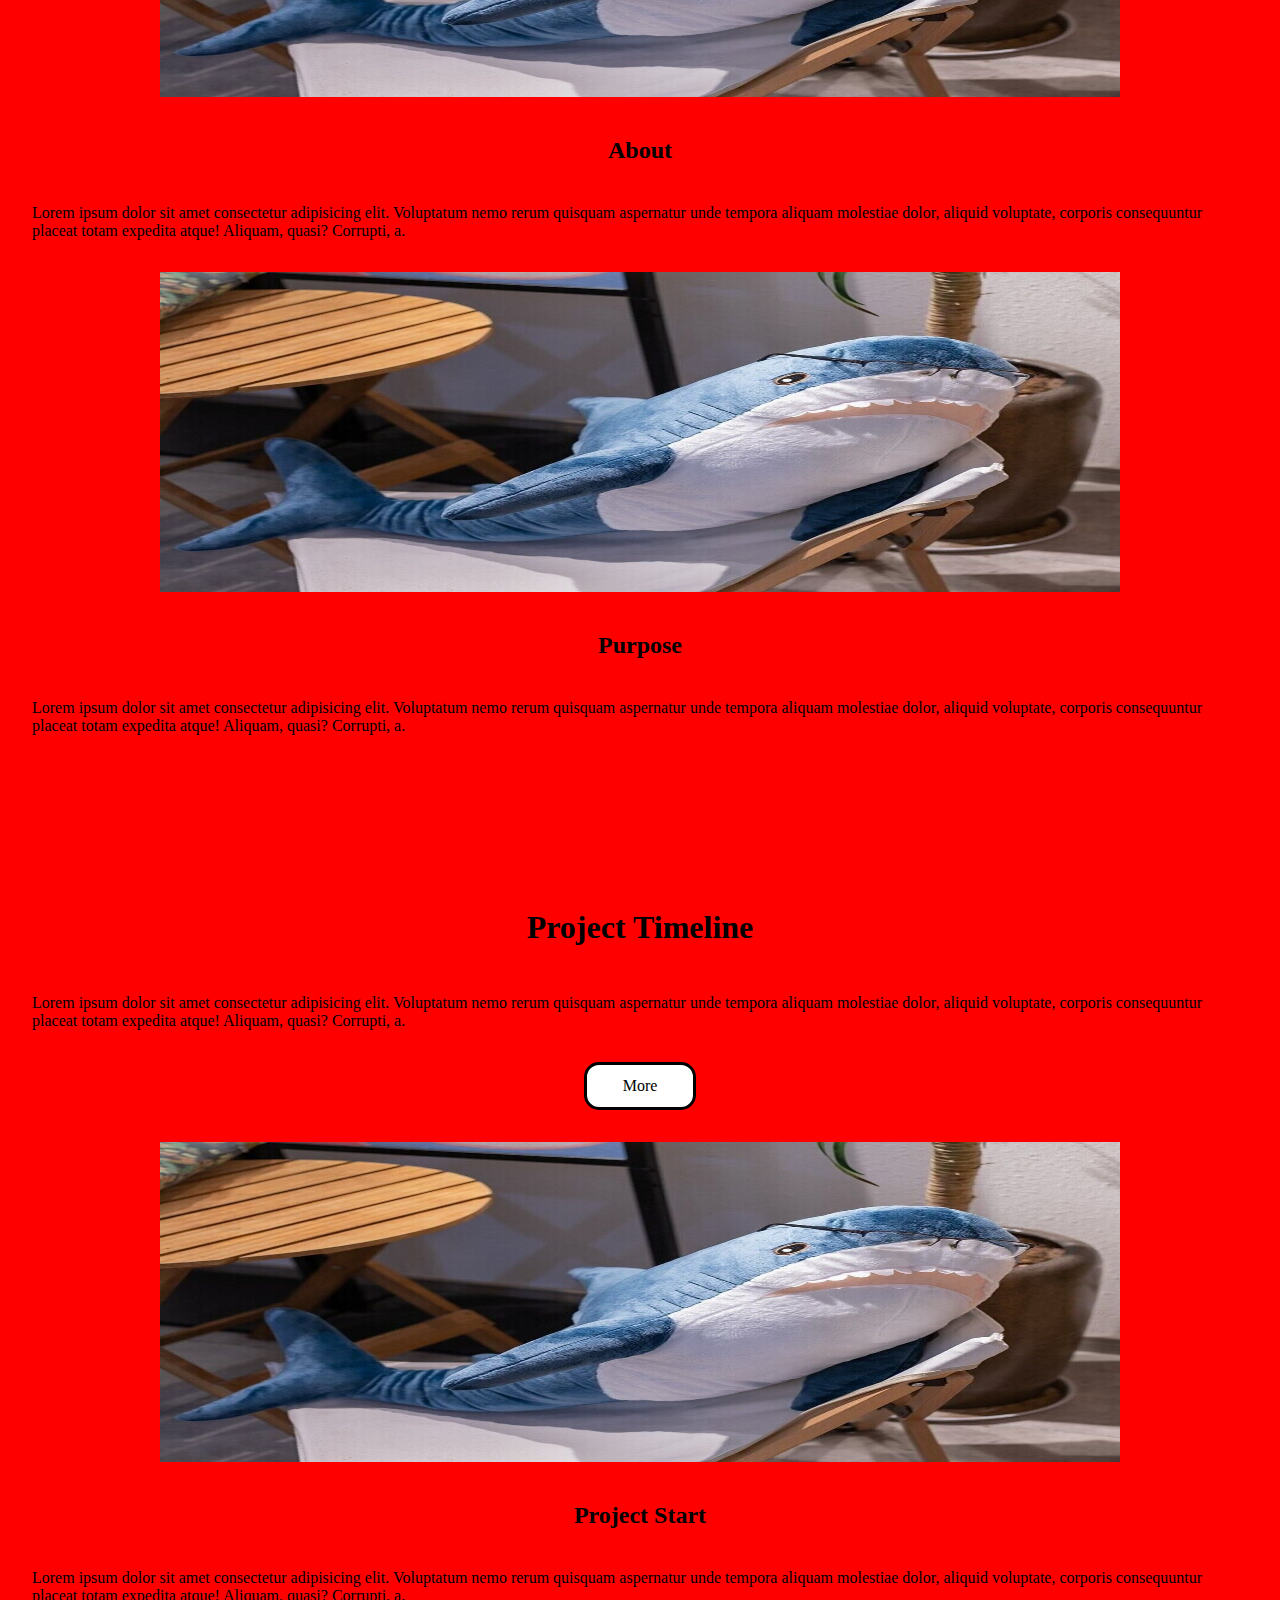
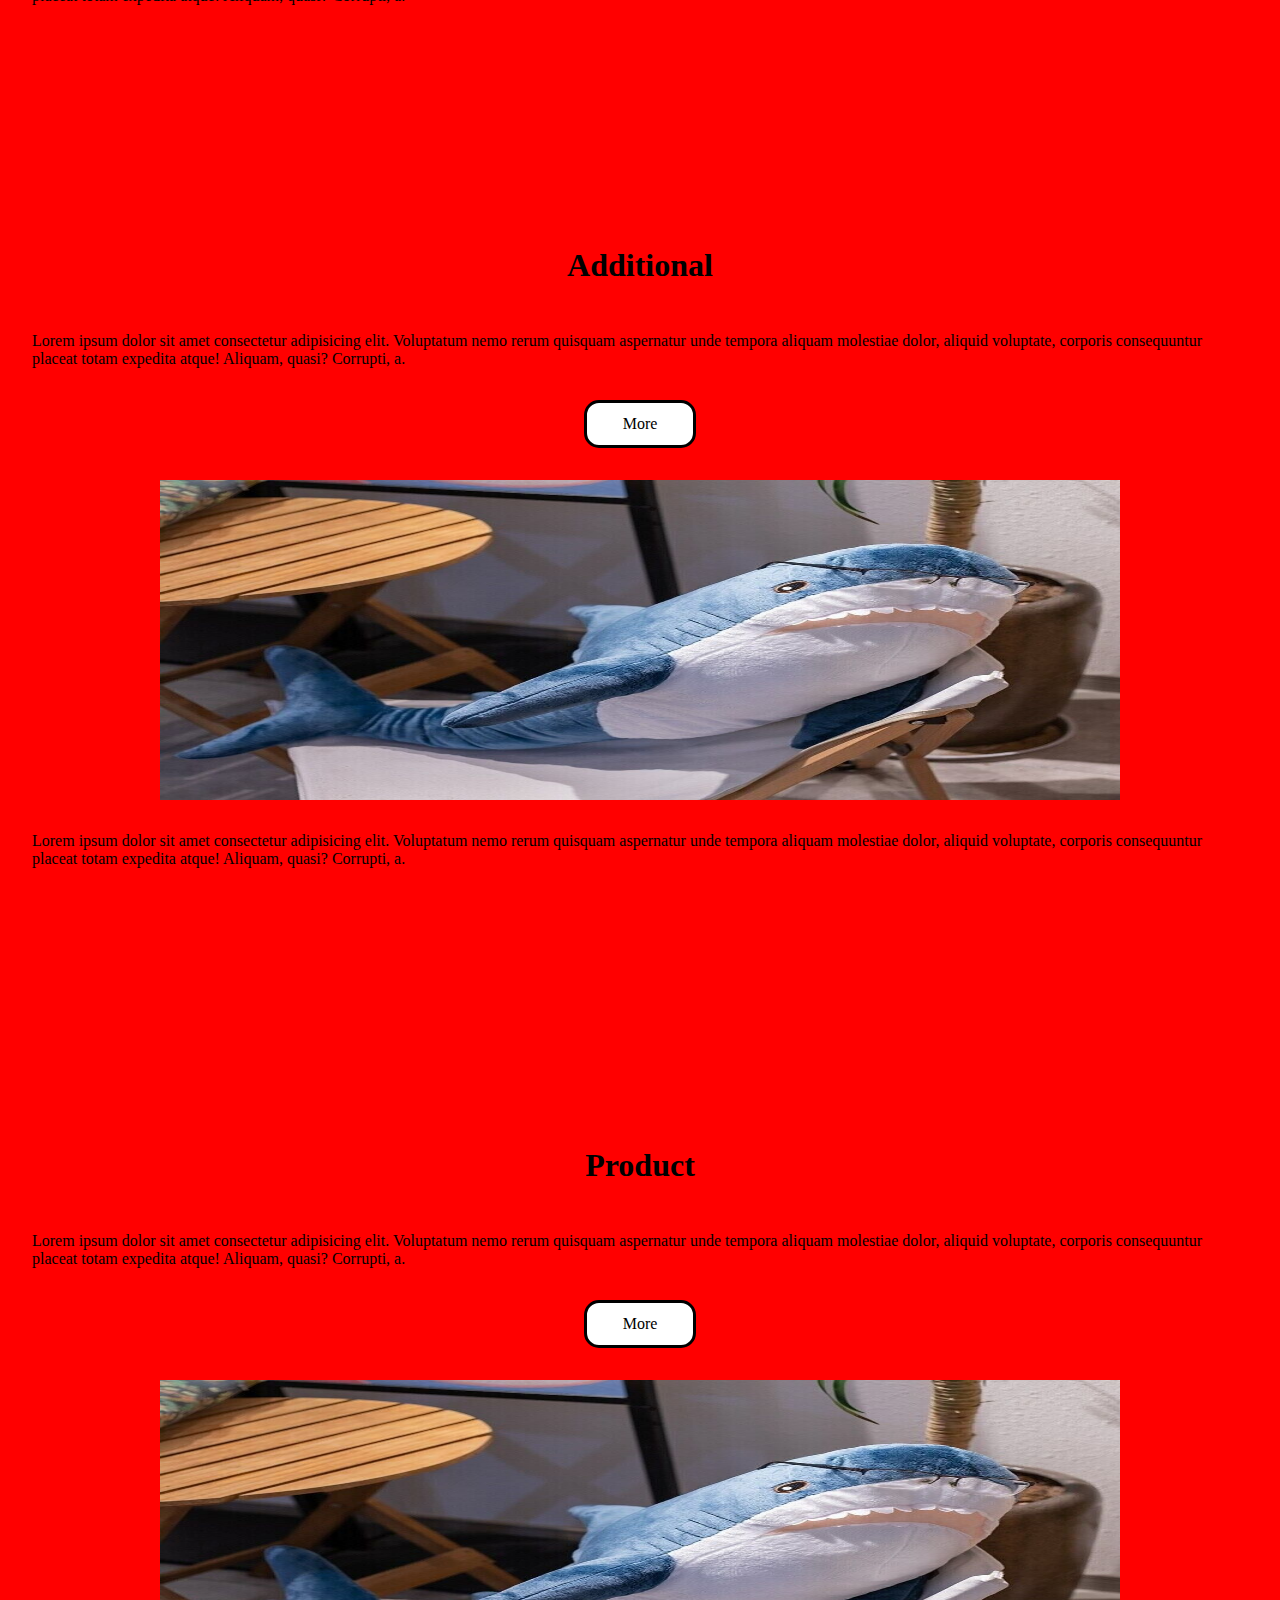
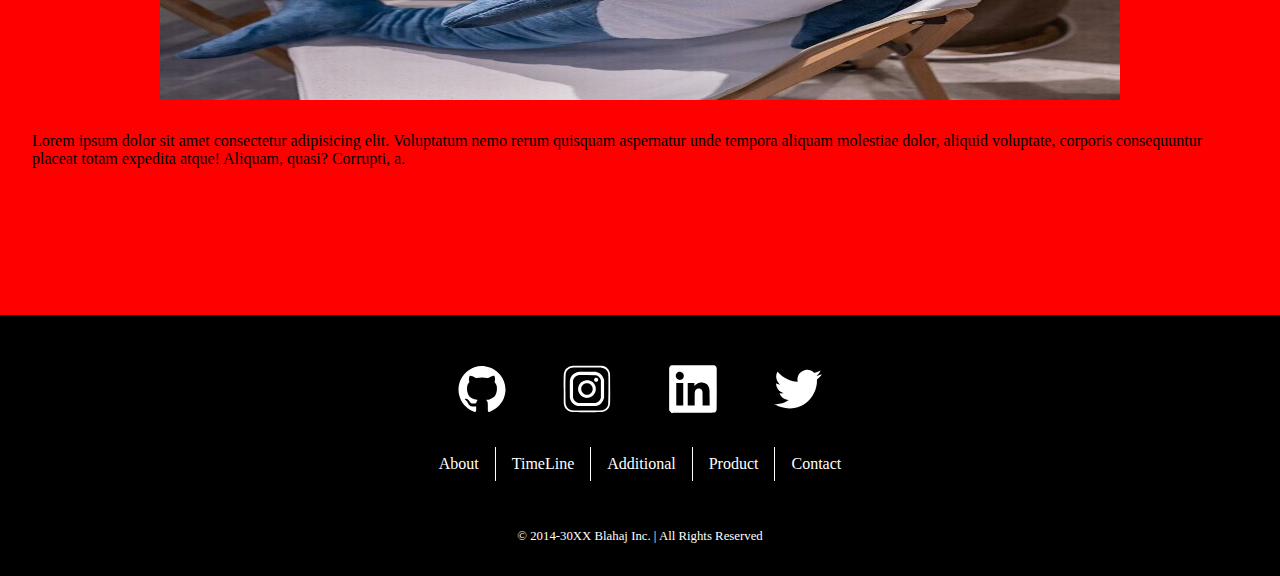
==== commit bbb1bbb3: "commit" ====
--- a/Webbpage/index.html
+++ b/Webbpage/index.html
@@ -183,10 +183,10 @@
     </ul>
 
     <section class="footer-links">   
-        <a href="">About Me</a>
-        <a href="">Work</a>
-        <a href="">Projects</a>
-        <a href="">Education</a>
+        <a href="">About</a>
+        <a href="">TimeLine</a>
+        <a href="">Additional</a>
+        <a href="">Product</a>
         <a id="no-border" href="">Contact</a>
     </section>
 
--- a/Webbpage/style.css
+++ b/Webbpage/style.css
@@ -129,6 +129,7 @@
 footer p{
   font-size: 0.8em;
   text-align: center;
+  color: var(--primary);
 }
 .footer-links{
   margin:1em 0 3em 0;
@@ -140,10 +141,9 @@
 .footer-links a{
   padding: 0.5em 1em;
   border-right: 1px solid var(--primary);
-
-
   color: var(--primary);
 }
+
 #no-border{
   border: none;
 }
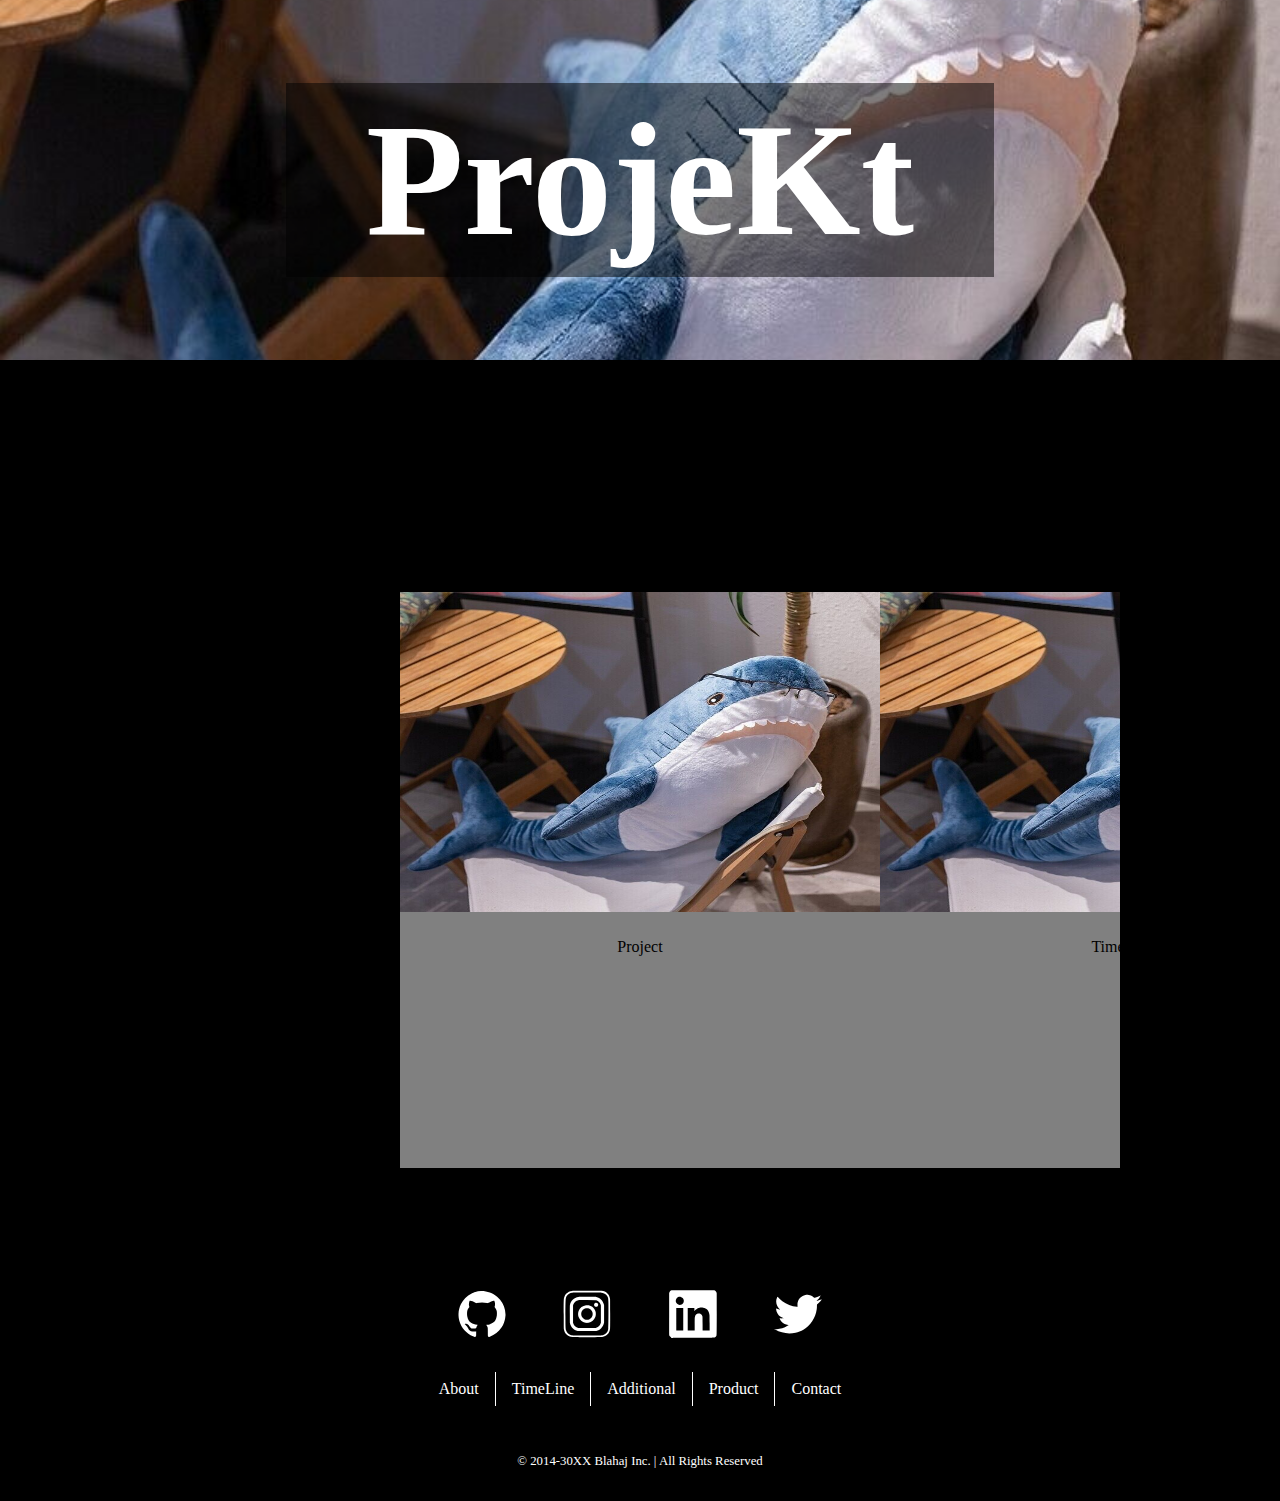
==== commit 6f31dc82: "new idea for desktop layout, need to adjust card sizing so it kooks good" ====
--- a/Webbpage/index.html
+++ b/Webbpage/index.html
@@ -5,14 +5,15 @@
   <meta name="viewport" content="width=device-width, initial-scale=1.0">
   <title>MainPage</title>
   <link rel="stylesheet" href="style.css">
-  <link rel="stylesheet" href="cardslider.css">
-  <link rel="stylesheet" href="transition.css">
+  <link rel="stylesheet" href="global.css">
 </head>
 <body>
   
   <header>
     <nav>
-
+      <div>
+        <h1>ProjeKt</h1>
+  
     </nav>
   </header>
 
@@ -24,11 +25,6 @@
   </aside>
 
   <main>
-
-    <article class="start-section">
-      ProjeKt
-    </article>
-
     <article id="cards-section">
 
       <ul class="cards">
@@ -74,20 +70,21 @@
 
     </article>
 
-
     <article id="prkt-section" class="button-section">
-      <h1>ProjeKt Metroid</h1>
-      <p>Lorem ipsum dolor sit amet consectetur adipisicing elit. Voluptatum nemo rerum quisquam aspernatur unde tempora aliquam molestiae dolor, aliquid voluptate, corporis consequuntur placeat totam expedita atque! Aliquam, quasi? Corrupti, a.</p>
-
-      <a href="placeholder.html" class="more-button">More</a>
-
-      <img src="800x800.png" alt="placeholder" class="left-late">
+      <h2>ProjeKt Metroid</h2>
+      <p>Lorem ipsum dolor sit amet consectetur adipisicing elit. Voluptatum nemo rerum quisquam aspernatur unde tempora aliquam molestiae dolor, aliquid voluptate, corporis consequuntur placeat totam expedita atque! Aliquam, quasi? Corrupti, a.</p>
+
+      <a href="subpageTemplate.html" class="more-button">More</a>
+      <picture class="left-late">
+        <img src="800x800.png" alt="placeholder">
+      </picture>
 
       <h2 class="left-late">About</h2>
 
       <p>Lorem ipsum dolor sit amet consectetur adipisicing elit. Voluptatum nemo rerum quisquam aspernatur unde tempora aliquam molestiae dolor, aliquid voluptate, corporis consequuntur placeat totam expedita atque! Aliquam, quasi? Corrupti, a.</p>
-
-      <img src="800x800.png" alt="placeholder" class="left-late">
+      <picture class="left-late">
+        <img src="800x800.png" alt="placeholder">
+      </picture>
 
       <h2 class="left-late">Purpose</h2>
 
@@ -96,12 +93,13 @@
     </article>
 
     <article id="tmln-section" class="button-section">
-      <h1>Project Timeline</h1>
-      <p>Lorem ipsum dolor sit amet consectetur adipisicing elit. Voluptatum nemo rerum quisquam aspernatur unde tempora aliquam molestiae dolor, aliquid voluptate, corporis consequuntur placeat totam expedita atque! Aliquam, quasi? Corrupti, a.</p>
-
-      <a href="timeline.html" class="more-button">More</a>
-
-      <img src="800x800.png" alt="placeholder" class="left-late">
+      <h2>Project Timeline</h2>
+      <p>Lorem ipsum dolor sit amet consectetur adipisicing elit. Voluptatum nemo rerum quisquam aspernatur unde tempora aliquam molestiae dolor, aliquid voluptate, corporis consequuntur placeat totam expedita atque! Aliquam, quasi? Corrupti, a.</p>
+
+      <a href="subpageTemplate.html" class="more-button">More</a>
+      <picture class="left-late">
+        <img src="800x800.png" alt="placeholder">
+      </picture>
 
       <h2 class="left-late">Project Start</h2>
 
@@ -110,23 +108,25 @@
     </article>
 
     <article id="adtl-section" class="button-section">
-      <h1>Additional</h1>
-      <p>Lorem ipsum dolor sit amet consectetur adipisicing elit. Voluptatum nemo rerum quisquam aspernatur unde tempora aliquam molestiae dolor, aliquid voluptate, corporis consequuntur placeat totam expedita atque! Aliquam, quasi? Corrupti, a.</p>
-
-      <a href="placeholder.html" class="more-button">More</a>
-
-      <img src="800x800.png" alt="placeholder" class="left-late">
+      <h2>Additional</h2>
+      <p>Lorem ipsum dolor sit amet consectetur adipisicing elit. Voluptatum nemo rerum quisquam aspernatur unde tempora aliquam molestiae dolor, aliquid voluptate, corporis consequuntur placeat totam expedita atque! Aliquam, quasi? Corrupti, a.</p>
+
+      <a href="subpageTemplate.html" class="more-button">More</a>
+      <picture class="left-late">
+        <img src="800x800.png" alt="placeholder">
+      </picture>
       <p>Lorem ipsum dolor sit amet consectetur adipisicing elit. Voluptatum nemo rerum quisquam aspernatur unde tempora aliquam molestiae dolor, aliquid voluptate, corporis consequuntur placeat totam expedita atque! Aliquam, quasi? Corrupti, a.</p>
 
     </article>
 
     <article id="prdt-section" class="button-section">
-      <h1>Product</h1>
-      <p>Lorem ipsum dolor sit amet consectetur adipisicing elit. Voluptatum nemo rerum quisquam aspernatur unde tempora aliquam molestiae dolor, aliquid voluptate, corporis consequuntur placeat totam expedita atque! Aliquam, quasi? Corrupti, a.</p>
-
-      <a href="placeholder.html" class="more-button">More</a>
-
-      <img src="800x800.png" alt="placeholder" class="left-late">
+      <h2>Product</h2>
+      <p>Lorem ipsum dolor sit amet consectetur adipisicing elit. Voluptatum nemo rerum quisquam aspernatur unde tempora aliquam molestiae dolor, aliquid voluptate, corporis consequuntur placeat totam expedita atque! Aliquam, quasi? Corrupti, a.</p>
+
+      <a href="subpageTemplate.html" class="more-button">More</a>
+      <picture class="left-late">
+        <img src="800x800.png" alt="placeholder">
+      </picture>
       <p>Lorem ipsum dolor sit amet consectetur adipisicing elit. Voluptatum nemo rerum quisquam aspernatur unde tempora aliquam molestiae dolor, aliquid voluptate, corporis consequuntur placeat totam expedita atque! Aliquam, quasi? Corrupti, a.</p>
 
     </article>
--- a/Webbpage/style.css
+++ b/Webbpage/style.css
@@ -17,6 +17,7 @@
   margin: 0;
   padding: 0;
   list-style: none;
+  text-align: center;
 }
 
 body{
@@ -33,6 +34,7 @@
   display: flex;
   flex-direction: row;
   justify-content: space-evenly;
+  z-index: 100;
 }
 
 #prkt-section{
@@ -41,7 +43,11 @@
 }
 
 h1{
-  text-align: center;
+  background-color: rgb(0, 0, 0, 0.5); /*variable?*/
+  padding: 0.3rem 5rem;
+}
+
+h2{
   margin: 0;
   margin-bottom: 1em;
 }
@@ -58,10 +64,15 @@
   border-radius: 15px;
 }
 
+picture{
+  z-index: 1;
+}
+
 img{
   width: 100%;
   max-width: 60em;
   max-height: 20em;
+  z-index: 1;
 }
 
 #tmln-section{
@@ -92,6 +103,7 @@
 
 .scale-up{
   transform: scale(3);
+  background-color: var(--primary);
 }
 
 .button-section{
@@ -110,68 +122,9 @@
 }
 
 /*footer*/
-footer div{
-  display: flex;
-  justify-content: center;
-  color: var(--primary);
-}
 
-footer{
-  background-color:var(--secondary);
-  padding: 2rem;
-  display: flex;
-  flex-direction: column;
-  justify-content: center;
-  height: auto;  
-  align-items: center;
-}
 
-footer p{
-  font-size: 0.8em;
-  text-align: center;
-  color: var(--primary);
-}
-.footer-links{
-  margin:1em 0 3em 0;
-  display: flex;
-  justify-content: center;
-  flex-wrap: wrap;
-  max-width: 98vw;
-}
-.footer-links a{
-  padding: 0.5em 1em;
-  border-right: 1px solid var(--primary);
-  color: var(--primary);
-}
-
-#no-border{
-  border: none;
-}
-
-.icon{
-  width: 3rem;
-  height: 100%;
-  fill: var(--primary-text);
-  cursor: pointer;
-  fill: var(--primary);
-}
-
-.icon:hover{
-  scale: 1.1;
-  transition: 0.3s ease-out;
-}
-
-.socials-main{
-  display: flex;
-  justify-content: space-evenly;
-  width: 100%;
-  max-width: 30rem;
-  margin: 1em 0;
-  padding: 0;
-}
-
-/*startsection*/
-.start-section{
+nav{
   display: none;
   min-width: 100%;
   min-height: 40vh;
@@ -180,23 +133,30 @@
   background-repeat: no-repeat;
   background-size: cover;
   background-position: center;
+  font-size: 5em;
+  align-items: center;
+  position: relative;
   justify-content: center;
-  align-items: center;
-  font-size: 5em;
+
 }
 
-
 /*desktop*/
-@media only screen and (min-width: 600px) {
+@media only screen and (min-width: 769px) {
 
   aside{
     display: none;
   }
 
-  .start-section{
+  nav{
     display: flex;
   }
+
+  .more-button{
+    display: none;
+  }
+
+  main{
+    padding-top: 10rem;
+  }
+  
 }
-
-@media only screen and (min-width: 769px) {
-}--- a/Webbpage/global.css
+++ b/Webbpage/global.css
@@ -0,0 +1,264 @@
+:root{
+  --primary:rgb(255, 255, 255);
+  --secondary:rgb(0, 0, 0);
+  --article-bg:var(--col1);
+
+  --col1:rgb(255, 0, 0);
+  --col2:rgb(0, 255, 0);
+  --col3:rgb(0, 0, 255);
+  --col4:rgb(255, 255, 0);
+  --col5:rgb(0, 255, 255);
+  --col6:rgb(255, 0, 255);
+
+  --slider-width:60rem;
+	--cards-width:30em;
+  --card-color:gray;
+
+  --left:1.5s;
+  --top:1s;
+  --img:2s;
+}
+
+*{
+  text-decoration: none;
+  box-sizing: border-box;
+  margin: 0;
+  padding: 0;
+  list-style: none;
+  text-align: center;
+}
+
+footer div{
+  display: flex;
+  justify-content: center;
+  color: var(--primary);
+}
+
+footer{
+  background-color:var(--secondary);
+  padding: 2rem;
+  display: flex;
+  flex-direction: column;
+  justify-content: center;
+  height: auto;  
+  align-items: center;
+}
+
+footer p{
+  font-size: 0.8em;
+  color: var(--primary);
+}
+.footer-links{
+  margin:1em 0 3em 0;
+  display: flex;
+  justify-content: center;
+  flex-wrap: wrap;
+  max-width: 98vw;
+}
+.footer-links a{
+  padding: 0.5em 1em;
+  border-right: 1px solid var(--primary);
+  color: var(--primary);
+}
+
+#no-border{
+  border: none;
+}
+
+.icon{
+  width: 3rem;
+  height: 100%;
+  fill: var(--primary-text);
+  cursor: pointer;
+  fill: var(--primary);
+}
+
+.icon:hover{
+  scale: 1.1;
+  transition: 0.3s ease-out;
+}
+
+.socials-main{
+  display: flex;
+  justify-content: space-evenly;
+  width: 100%;
+  max-width: 30rem;
+  margin: 1em 0;
+  padding: 0;
+}
+
+/*cards css*/
+.cards{
+  display: flex;
+  align-items: center;
+  height: 100%;
+  width:var(--slider-width);
+  padding: 0 calc((var(--slider-width) - var(--cards-width)) / 2);
+  list-style: none;
+  overflow-y: hidden;
+  overflow-x: scroll;
+  white-space: nowrap;
+  
+  scroll-snap-type: x mandatory;
+}
+
+.cards li{
+  display: inline-block;
+  aspect-ratio: 1;
+  scroll-snap-align: center;
+  perspective: 40em;
+
+  animation: linear adjust-z-index both;
+	animation-timeline: --li-in-and-out-of-view;
+
+	view-timeline-name: --li-in-and-out-of-view;
+	view-timeline-axis: inline;
+}
+
+.cards div{
+  background-color: var(--card-color);
+  width: var(--cards-width);
+  height: 120%;
+  overflow: hidden;
+
+  user-select: none;
+  -webkit-user-drag: none;
+
+  animation: linear rotate-cover both;
+	animation-timeline: --li-in-and-out-of-view;
+
+  display: grid;
+  grid-template-rows: 60% 40%;
+}
+
+.cards img{
+  width: 100%;
+  height: 100%;
+}
+
+.active{
+	cursor: grabbing;
+	cursor: -webkit-grabbing;
+}
+
+#cards-section{
+  display: none;
+  height: 80vh;
+}
+
+@keyframes adjust-z-index {
+	0% {
+		z-index: 1;
+	}
+	50% {
+		z-index: 100;
+	}
+	100% {
+		z-index: 1;
+	}
+}
+
+@keyframes rotate-cover {
+  0% {
+    transform: rotateY(-45deg);
+  }
+  35% {
+    transform: rotateY(-45deg);
+  }
+  50% {
+    transform: rotateY(0deg) translateZ(1em) scale(1.5);
+  }
+  65% {
+    transform: rotateY(45deg);
+  }
+  100% {
+    transform: rotateY(45deg);
+  }
+}
+
+@media only screen and (min-width: 769px) {
+
+  #cards-section{
+    display: flex;
+    justify-content: center;
+    align-items: center;
+  }
+  
+}
+
+/*mobile transition css*/
+
+/*out*/
+@keyframes swipe-left-out{
+  from{
+    transform: translateX(0%);
+  }
+  to{
+    transform: translateX(-500%);
+  }
+}
+.transition-left-out{
+  animation: swipe-left-out var(--left);
+}
+
+@keyframes swipe-left-out-img{
+  from{
+    transform: translateX(0%);
+  }
+  to{
+    transform: translateX(-500%);
+  }
+}
+.transition-left-out-img{
+  animation: swipe-left-out var(--img);
+}
+
+@keyframes swipe-top-out{
+  from{
+    transform: translateY(0%);
+  }
+  to{
+    transform: translateY(-500%);
+  }
+}
+.transition-top-out{
+  animation: swipe-top-out var(--top);
+}
+
+/*in*/
+
+@keyframes swipe-left-in{
+  from{
+    transform: translateX(500%);
+  }
+  to{
+    transform: translateX(0%);
+  }
+}
+.transition-left-in{
+  animation: swipe-left-in var(--left);
+}
+
+@keyframes swipe-left-in-img{
+  from{
+    transform: translateX(500%);
+  }
+  to{
+    transform: translateX(0%);
+  }
+}
+.transition-left-in-img{
+  animation: swipe-left-in-img var(--img);
+}
+
+@keyframes swipe-top-in{
+  from{
+    transform: translateY(-500%);
+  }
+  to{
+    transform: translateY(0%);
+  }
+}
+.transition-top-in{
+  animation: swipe-top-in var(--top);
+}
